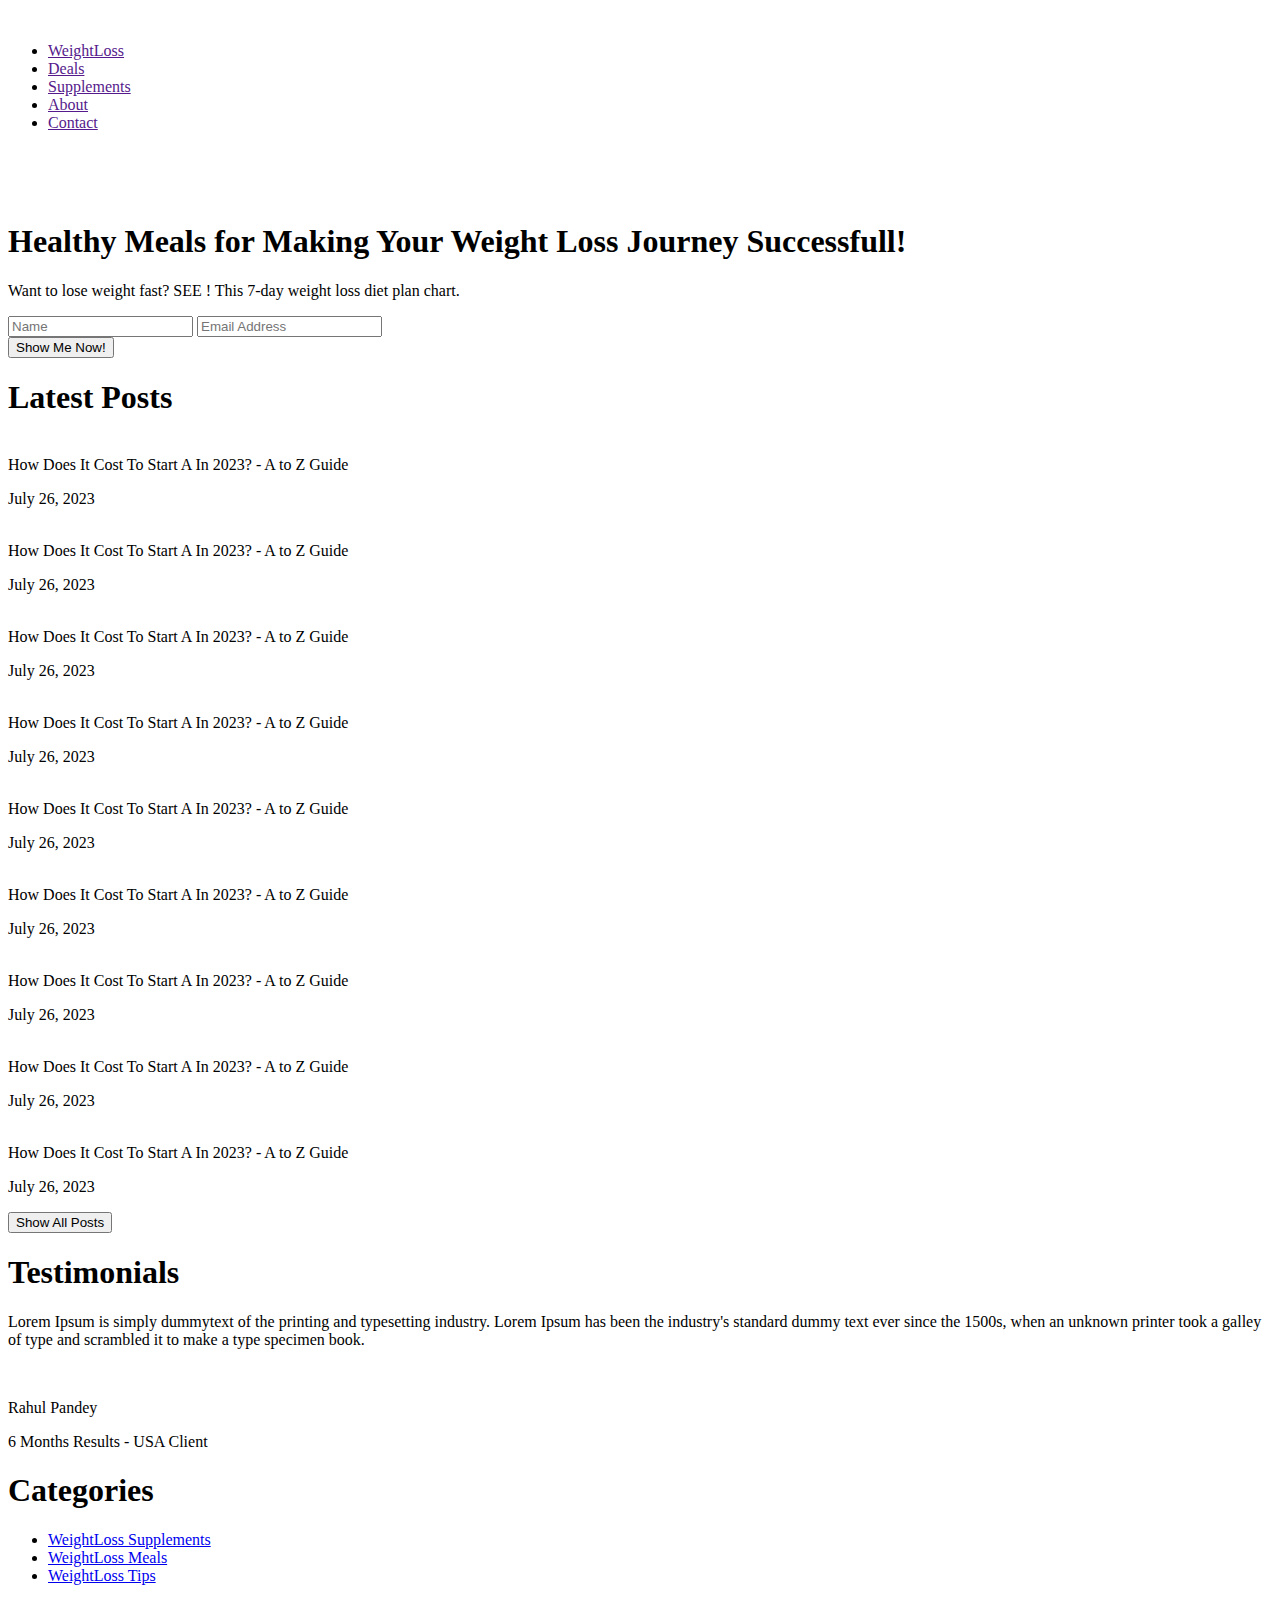
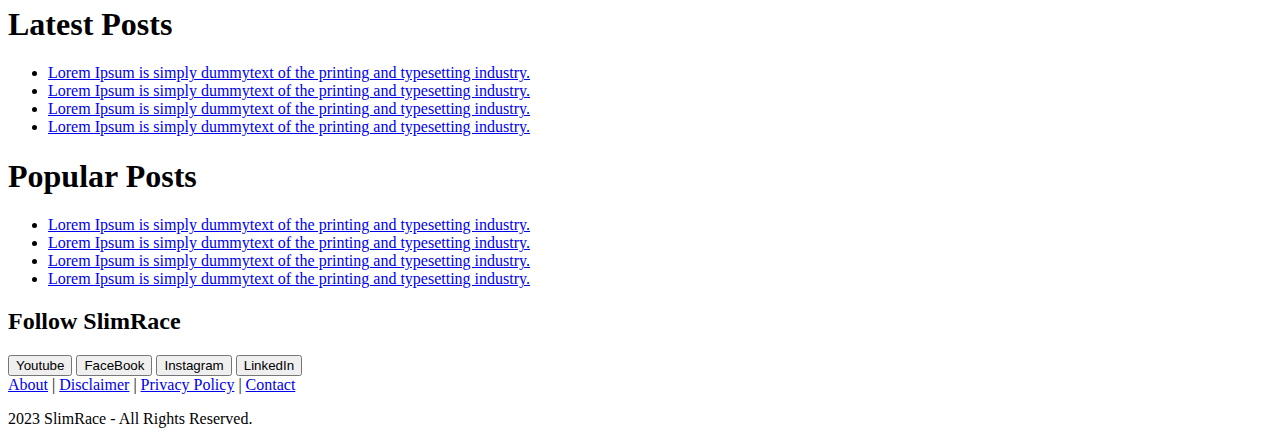
==== landing_page-main/index.html @ e24554eb "task completed" ====
<!DOCTYPE html>
<html lang="en">

<head>
    <meta charset="UTF-8">
    <meta name="viewport" content="width=device-width, initial-scale=1.0">
    <title>SlimRase</title>
    <link rel="stylesheet" href="css/style.css">

</head>

<body>
    <div class="body">

        <div class="nav-main h-nav-resp">
            <div class="nav">
                <div class="left-nav">
                    <img src="images/logo.png" alt="">
                </div>

                <div class="right-nav">
                    <ul class="nav-list v-class-resp">
                        <li><a href="">WeightLoss</a></li>
                        <li><a href="">Deals</a></li>
                        <li><a href="">Supplements</a></li>
                        <li><a href="">About</a></li>
                        <li><a href="">Contact</a></li>
                    </ul>
                </div>

                <div class="icon">
                    <img src="images/search-23.png" alt="" id="search">
                </div>
                <div class="burgur">
                    <img src="images/bar-23.png" alt="" id="bar">
                </div>
            </div>
        </div>



        <div class="content">
            <div class="content-info">
                <div class="left-content">
                    <img src="images/main.png" alt="">
                </div>

                <div class="right-content">
                    <div class="right-info">
                        <h1>Healthy <span>Meals</span> for Making Your <span>Weight Loss</span> Journey Successfull!
                        </h1>
                        <p>Want to lose weight fast? SEE ! This 7-day weight loss diet plan chart.</p>
                    </div>
                    <div class="form">
                        <div class="input">
                            <input type="text" placeholder="Name" id="name">
                            <input type="email" placeholder="Email Address" id="mail">
                        </div>
                        <div class="btn">
                            <button>Show Me Now!</button>
                        </div>
                    </div>
                </div>
            </div>
        </div>


        <div class="post">
            <div class="heading">
                <h1>Latest Posts</h1>
            </div>
            <div class="inside">
            <div class="column">
                <div class="card">
                    <div class="card-img">
                        <img src="images/img1.jpg" alt="">
                    </div>
                    <div class="card-txt">How Does It Cost To Start A In 2023? - A to Z Guide
                    <P>July 26, 2023</P></div>
                </div>
            </div>
    
            <div class="column">
                <div class="card">
                    <div class="card-img">
                        <img src="images/img1.jpg" alt="">
                    </div>
                    <div class="card-txt">How Does It Cost To Start A In 2023? - A to Z Guide
                    <P>July 26, 2023</P></div>
                </div>
            </div>
    
            <div class="column">
                <div class="card">
                    <div class="card-img">
                        <img src="images/img1.jpg" alt="">
                    </div>
                    <div class="card-txt">How Does It Cost To Start A In 2023? - A to Z Guide
                    <P>July 26, 2023</P></div>
                </div>
            </div>
        </div>
    
        <div class="inside">
            <div class="column">
                <div class="card">
                    <div class="card-img">
                        <img src="images/img1.jpg" alt="">
                    </div>
                    <div class="card-txt">How Does It Cost To Start A In 2023? - A to Z Guide
                    <P>July 26, 2023</P></div>
                </div>
            </div>
    
            <div class="column">
                <div class="card">
                    <div class="card-img">
                        <img src="images/img1.jpg" alt="">
                    </div>
                    <div class="card-txt">How Does It Cost To Start A In 2023? - A to Z Guide
                    <P>July 26, 2023</P></div>
                </div>
            </div>
    
            <div class="column">
                <div class="card">
                    <div class="card-img">
                        <img src="images/img1.jpg" alt="">
                    </div>
                    <div class="card-txt">How Does It Cost To Start A In 2023? - A to Z Guide
                    <P>July 26, 2023</P></div>
                </div>
            </div>
        </div>
    
        <div class="inside">
            <div class="column">
                <div class="card">
                    <div class="card-img">
                        <img src="images/img1.jpg" alt="">
                    </div>
                    <div class="card-txt">How Does It Cost To Start A In 2023? - A to Z Guide
                    <P>July 26, 2023</P></div>
                </div>
            </div>
    
            <div class="column">
                <div class="card">
                    <div class="card-img">
                        <img src="images/img1.jpg" alt="">
                    </div>
                    <div class="card-txt">How Does It Cost To Start A In 2023? - A to Z Guide
                    <P>July 26, 2023</P></div>
                </div>
            </div>
    
            <div class="column">
                <div class="card">
                    <div class="card-img">
                        <img src="images/img1.jpg" alt="">
                    </div>
                    <div class="card-txt">How Does It Cost To Start A In 2023? - A to Z Guide
                    <P>July 26, 2023</P></div>
                </div>
            </div>
            
        </div>
        <div class="btn-show">
            <button>Show All Posts</button>
        </div>
    </div>


    <div class="test-container">
        <div class="test-heading">
            <h1>Testimonials</h1></div>
        <div class="outer-test">
        <div class="testimonials">
            <p>Lorem Ipsum is simply dummytext of the printing and typesetting industry. Lorem Ipsum
                has been the industry's standard dummy text ever since the 1500s, when an unknown printer took a
                galley of type and scrambled it to make a type specimen book. </p>
        </div>
     <div class="test">
        <div class="test-img">
            <img src="images/test-1.jpg" alt="">
        </div>
     <div class="test-info">
        <p id="testname">Rahul Pandey</p>
        <p>6 Months Results - USA Client</p>
     </div>
    </div>
    </div>
    </div>
    

    <footer class="footer">
        <div class="container">
          <div class="footerrow">
            <div class="footer-col">
                <div class="footer-heading">
                    <h1>Categories</h1>
                </div>
              <ul>
                <li><a href="#">WeightLoss Supplements</a></li>
                <li><a href="#">WeightLoss Meals</a></li>
                <li><a href="#">WeightLoss Tips</a></li>
              </ul>
            </div>
            <div class="footer-col">
                <div class="footer-heading">
                    <h1>Latest Posts</h1>
                </div>
              
              <ul>
                <li><a href="#">Lorem Ipsum is simply dummytext of the printing and typesetting industry.</a></li>
                <li><a href="#">Lorem Ipsum is simply dummytext of the printing and typesetting industry.</a></li>
                <li><a href="#">Lorem Ipsum is simply dummytext of the printing and typesetting industry.</a></li>
                <li><a href="#">Lorem Ipsum is simply dummytext of the printing and typesetting industry.</a></li>
    
            </div>
            <div class="footer-col">
                <div class="footer-heading">
                    <h1>Popular Posts</h1>
                </div>
              <ul>
                <li><a href="#">Lorem Ipsum is simply dummytext of the printing and typesetting industry.</a></li>
                <li><a href="#">Lorem Ipsum is simply dummytext of the printing and typesetting industry.</a></li>
                <li><a href="#">Lorem Ipsum is simply dummytext of the printing and typesetting industry.</a></li>
                <li><a href="#">Lorem Ipsum is simply dummytext of the printing and typesetting industry.</a></li>
              </ul>
            </div>
          </div>
        </div>
        <div class="lower-footer">
            <div class="lower-heading">
                <h2>Follow SlimRace</h2>
            </div>
            <div class="social-media">
                <button>Youtube</button>
                <button>FaceBook</button>
                <button>Instagram</button>
                <button>LinkedIn</button>
            </div>
            <div class="lower-nav">
                    <a href="#">About</a>
                     | 
                    <a href="#">Disclaimer</a>
                    | 
                    <a href="#">Privacy Policy</a>
                    | 
                    <a href="#">Contact</a><br>
            </div>
            <div class="copy-write">
                <p>
                    2023 SlimRace - All Rights Reserved.
                </p>
            </div>
        </div>
     </footer>


    </div>

    <script src="javascript/js.js"></script>
</body>

</html>
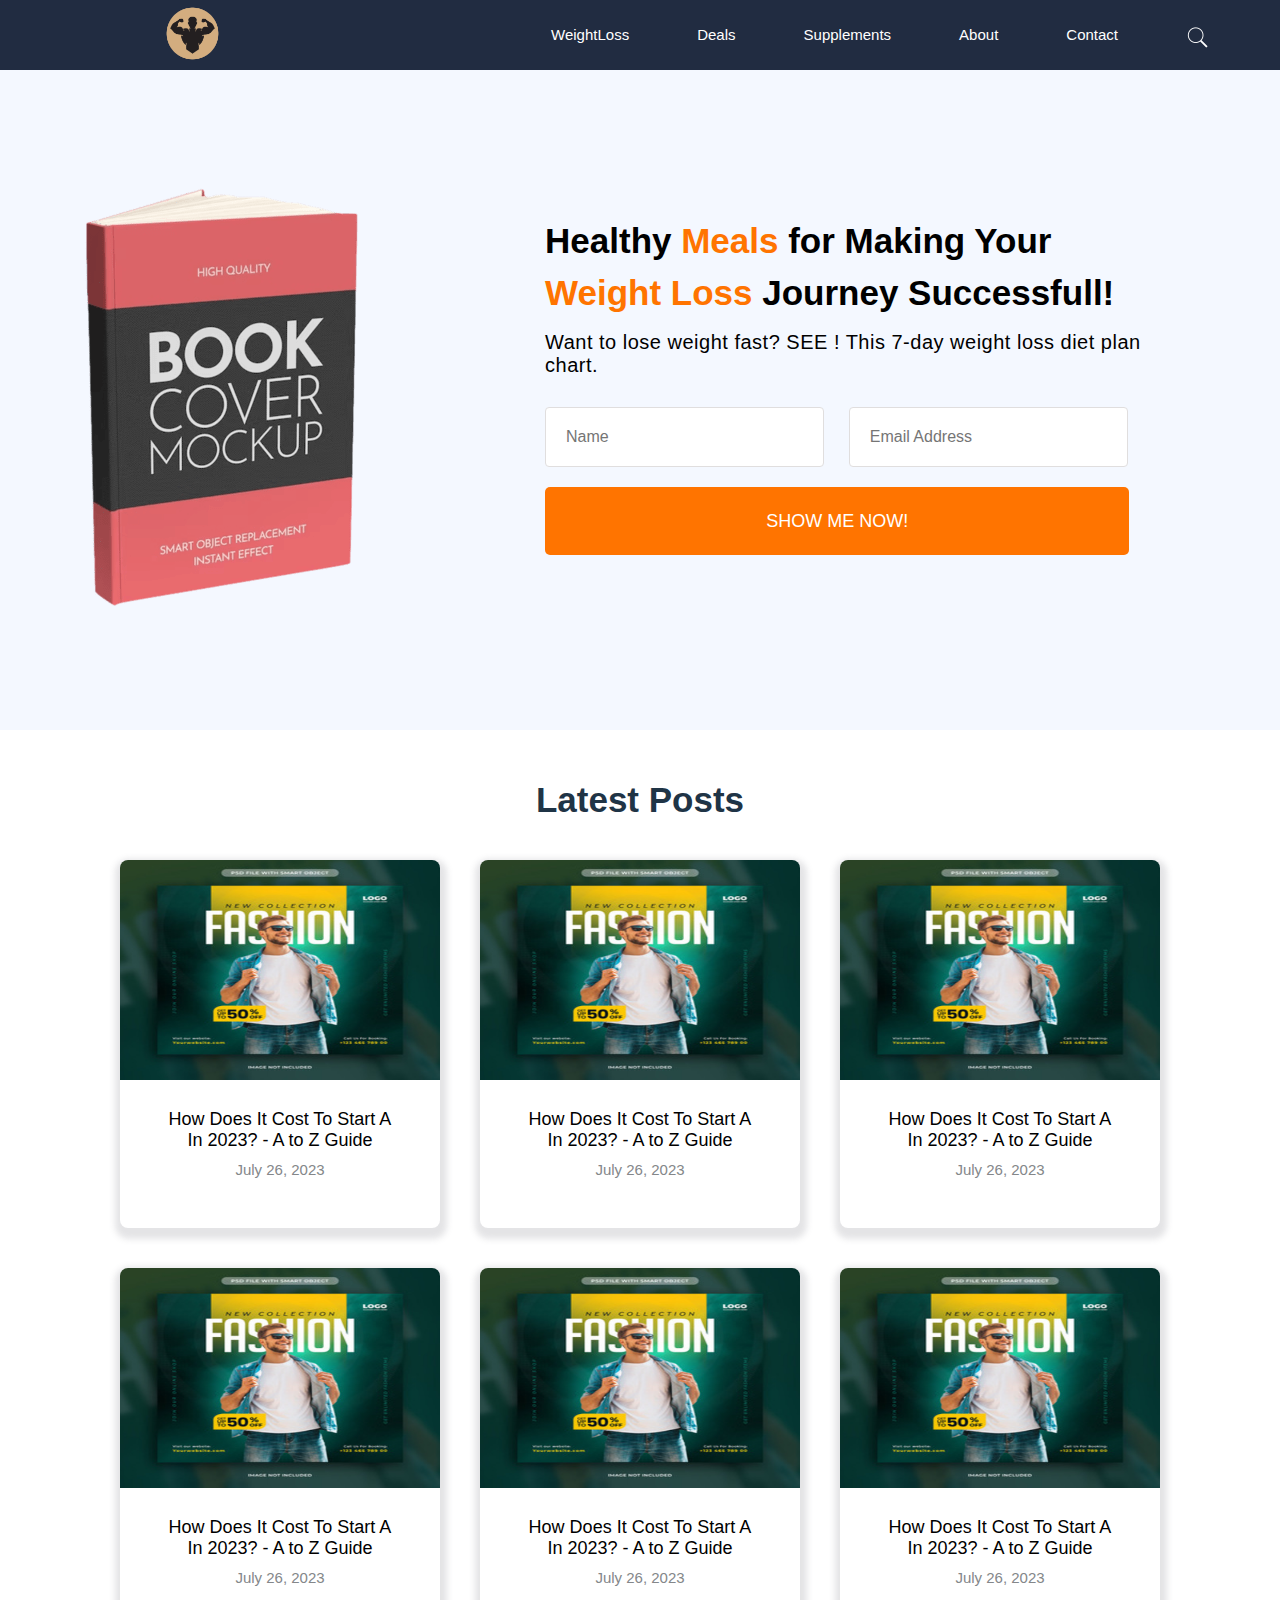
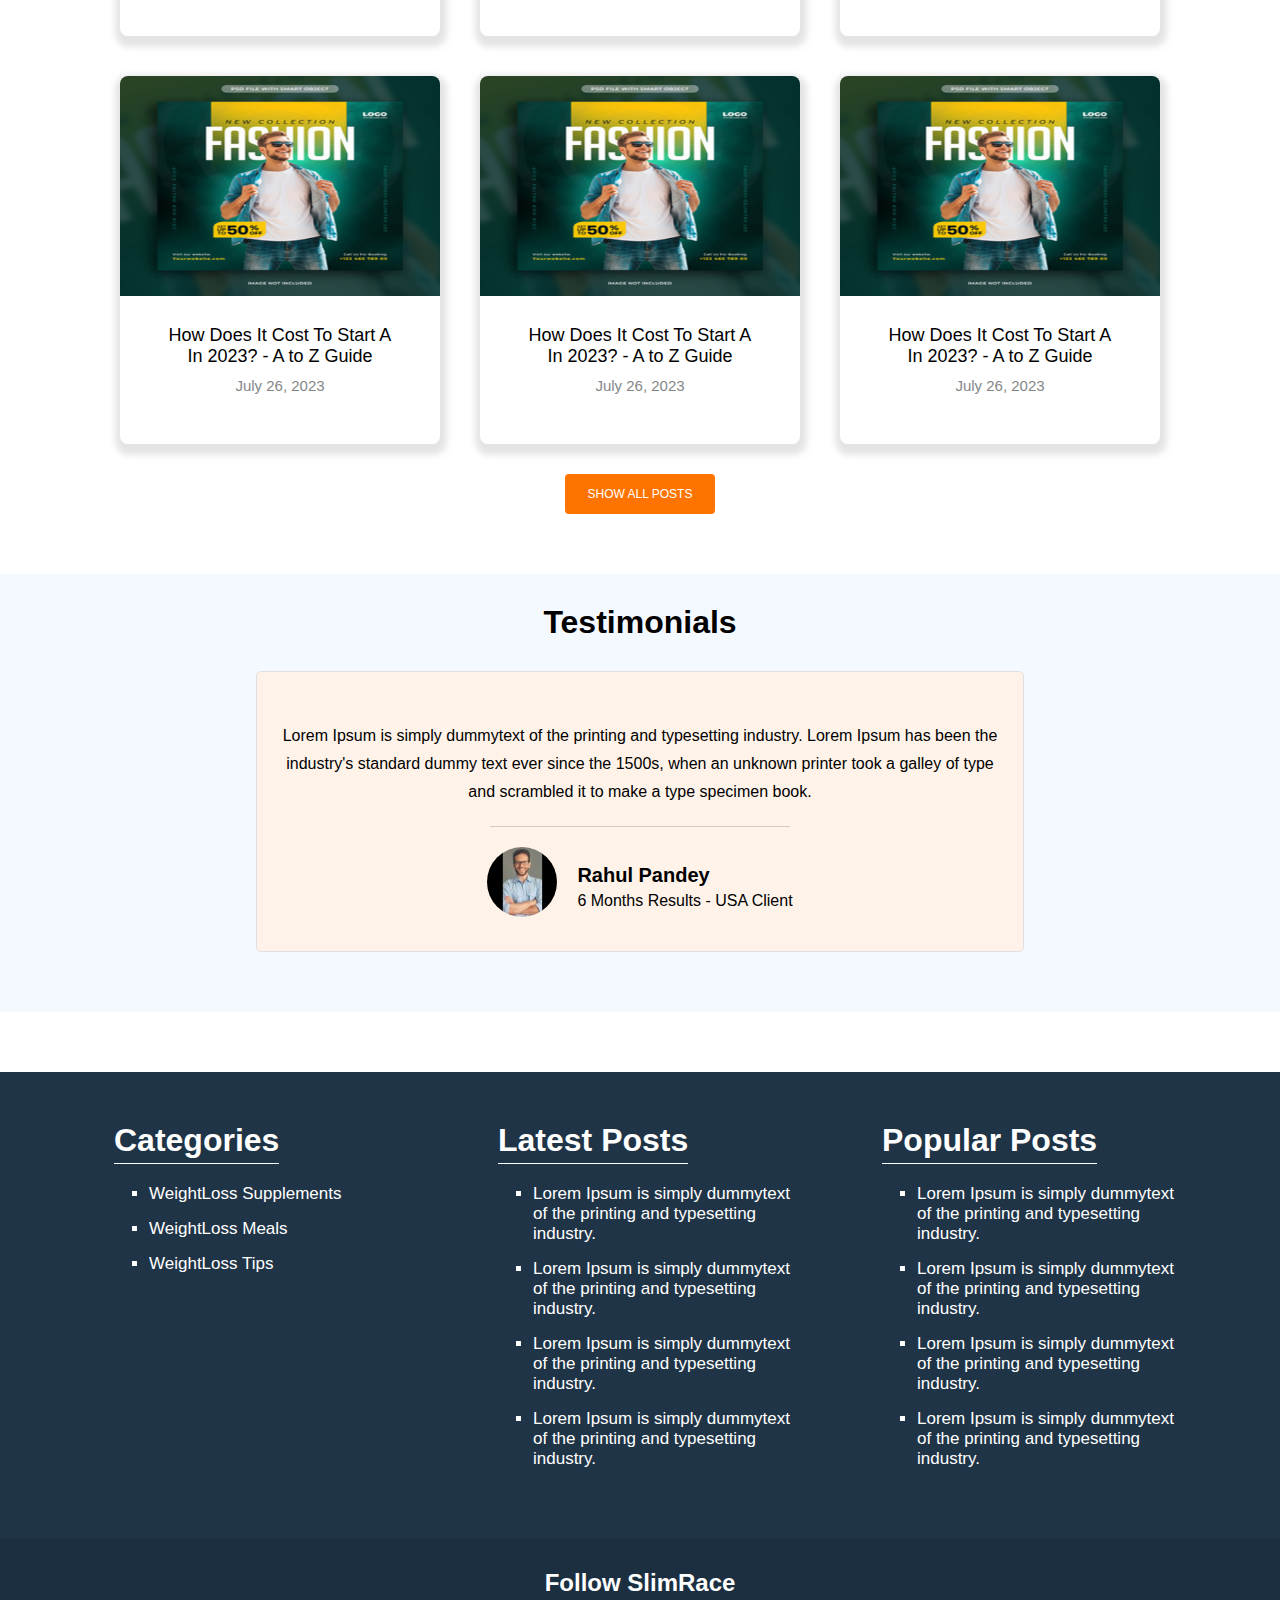
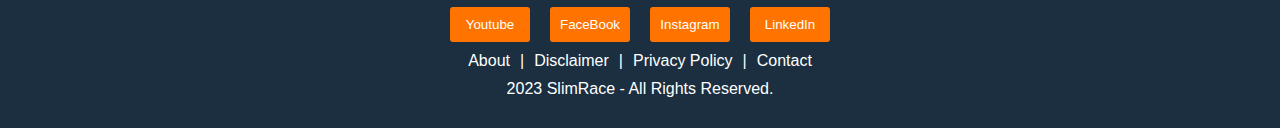
==== commit f0ee727f: "Update index.html" ====
--- a/landing_page-main/index.html
+++ b/landing_page-main/index.html
@@ -5,7 +5,7 @@
     <meta charset="UTF-8">
     <meta name="viewport" content="width=device-width, initial-scale=1.0">
     <title>SlimRase</title>
-    <link rel="stylesheet" href="css/style.css">
+    <link rel="stylesheet" href="style.css">
 
 </head>
 
@@ -15,7 +15,7 @@
         <div class="nav-main h-nav-resp">
             <div class="nav">
                 <div class="left-nav">
-                    <img src="images/logo.png" alt="">
+                    <img src="logo.png" alt="">
                 </div>
 
                 <div class="right-nav">
@@ -29,10 +29,10 @@
                 </div>
 
                 <div class="icon">
-                    <img src="images/search-23.png" alt="" id="search">
+                    <img src="search-23.png" alt="" id="search">
                 </div>
                 <div class="burgur">
-                    <img src="images/bar-23.png" alt="" id="bar">
+                    <img src="bar-23.png" alt="" id="bar">
                 </div>
             </div>
         </div>
@@ -42,7 +42,7 @@
         <div class="content">
             <div class="content-info">
                 <div class="left-content">
-                    <img src="images/main.png" alt="">
+                    <img src="main.png" alt="">
                 </div>
 
                 <div class="right-content">
@@ -73,27 +73,27 @@
             <div class="column">
                 <div class="card">
                     <div class="card-img">
-                        <img src="images/img1.jpg" alt="">
-                    </div>
-                    <div class="card-txt">How Does It Cost To Start A In 2023? - A to Z Guide
-                    <P>July 26, 2023</P></div>
-                </div>
-            </div>
-    
-            <div class="column">
-                <div class="card">
-                    <div class="card-img">
-                        <img src="images/img1.jpg" alt="">
-                    </div>
-                    <div class="card-txt">How Does It Cost To Start A In 2023? - A to Z Guide
-                    <P>July 26, 2023</P></div>
-                </div>
-            </div>
-    
-            <div class="column">
-                <div class="card">
-                    <div class="card-img">
-                        <img src="images/img1.jpg" alt="">
+                        <img src="img1.jpg" alt="">
+                    </div>
+                    <div class="card-txt">How Does It Cost To Start A In 2023? - A to Z Guide
+                    <P>July 26, 2023</P></div>
+                </div>
+            </div>
+    
+            <div class="column">
+                <div class="card">
+                    <div class="card-img">
+                        <img src="img1.jpg" alt="">
+                    </div>
+                    <div class="card-txt">How Does It Cost To Start A In 2023? - A to Z Guide
+                    <P>July 26, 2023</P></div>
+                </div>
+            </div>
+    
+            <div class="column">
+                <div class="card">
+                    <div class="card-img">
+                        <img src="img1.jpg" alt="">
                     </div>
                     <div class="card-txt">How Does It Cost To Start A In 2023? - A to Z Guide
                     <P>July 26, 2023</P></div>
@@ -105,27 +105,27 @@
             <div class="column">
                 <div class="card">
                     <div class="card-img">
-                        <img src="images/img1.jpg" alt="">
-                    </div>
-                    <div class="card-txt">How Does It Cost To Start A In 2023? - A to Z Guide
-                    <P>July 26, 2023</P></div>
-                </div>
-            </div>
-    
-            <div class="column">
-                <div class="card">
-                    <div class="card-img">
-                        <img src="images/img1.jpg" alt="">
-                    </div>
-                    <div class="card-txt">How Does It Cost To Start A In 2023? - A to Z Guide
-                    <P>July 26, 2023</P></div>
-                </div>
-            </div>
-    
-            <div class="column">
-                <div class="card">
-                    <div class="card-img">
-                        <img src="images/img1.jpg" alt="">
+                        <img src="img1.jpg" alt="">
+                    </div>
+                    <div class="card-txt">How Does It Cost To Start A In 2023? - A to Z Guide
+                    <P>July 26, 2023</P></div>
+                </div>
+            </div>
+    
+            <div class="column">
+                <div class="card">
+                    <div class="card-img">
+                        <img src="img1.jpg" alt="">
+                    </div>
+                    <div class="card-txt">How Does It Cost To Start A In 2023? - A to Z Guide
+                    <P>July 26, 2023</P></div>
+                </div>
+            </div>
+    
+            <div class="column">
+                <div class="card">
+                    <div class="card-img">
+                        <img src="img1.jpg" alt="">
                     </div>
                     <div class="card-txt">How Does It Cost To Start A In 2023? - A to Z Guide
                     <P>July 26, 2023</P></div>
@@ -137,27 +137,27 @@
             <div class="column">
                 <div class="card">
                     <div class="card-img">
-                        <img src="images/img1.jpg" alt="">
-                    </div>
-                    <div class="card-txt">How Does It Cost To Start A In 2023? - A to Z Guide
-                    <P>July 26, 2023</P></div>
-                </div>
-            </div>
-    
-            <div class="column">
-                <div class="card">
-                    <div class="card-img">
-                        <img src="images/img1.jpg" alt="">
-                    </div>
-                    <div class="card-txt">How Does It Cost To Start A In 2023? - A to Z Guide
-                    <P>July 26, 2023</P></div>
-                </div>
-            </div>
-    
-            <div class="column">
-                <div class="card">
-                    <div class="card-img">
-                        <img src="images/img1.jpg" alt="">
+                        <img src="img1.jpg" alt="">
+                    </div>
+                    <div class="card-txt">How Does It Cost To Start A In 2023? - A to Z Guide
+                    <P>July 26, 2023</P></div>
+                </div>
+            </div>
+    
+            <div class="column">
+                <div class="card">
+                    <div class="card-img">
+                        <img src="img1.jpg" alt="">
+                    </div>
+                    <div class="card-txt">How Does It Cost To Start A In 2023? - A to Z Guide
+                    <P>July 26, 2023</P></div>
+                </div>
+            </div>
+    
+            <div class="column">
+                <div class="card">
+                    <div class="card-img">
+                        <img src="img1.jpg" alt="">
                     </div>
                     <div class="card-txt">How Does It Cost To Start A In 2023? - A to Z Guide
                     <P>July 26, 2023</P></div>
@@ -182,7 +182,7 @@
         </div>
      <div class="test">
         <div class="test-img">
-            <img src="images/test-1.jpg" alt="">
+            <img src="test-1.jpg" alt="">
         </div>
      <div class="test-info">
         <p id="testname">Rahul Pandey</p>
@@ -264,4 +264,4 @@
     <script src="javascript/js.js"></script>
 </body>
 
-</html>+</html>
--- a/landing_page-main/style.css
+++ b/landing_page-main/style.css
@@ -0,0 +1,610 @@
+* {
+    margin: 0;
+    padding: 0;
+    box-sizing: border-box;
+    font-family: sans-serif;
+}
+
+.nav {
+    display: flex;
+    background-color: #212C41;
+    width: 100%;
+}
+
+.left-nav {
+    width: 25%;
+    display: block;
+    position: relative;
+}
+
+.left-nav img {
+    height: 65px;
+    width: 65px;
+    position: absolute;
+    top: 1%;
+    left: 50%;
+}
+
+.right-nav {
+    width: 65%;
+    display: block;
+}
+
+.icon {
+    width: 10%;
+    display: block;
+    position: relative;
+}
+
+.icon img {
+    position: absolute;
+    padding: 26px 34px;
+    cursor: pointer;
+}
+
+.nav-list {
+    display: flex;
+    float: right;
+}
+
+.nav-list li {
+    list-style: none;
+    padding: 26px 34px;
+
+}
+
+.nav-list li a {
+    text-decoration: none;
+    color: white;
+    font-size: 15px;
+}
+
+.nav-list li a:hover {
+    color: #FF7400;
+}
+
+.content-info {
+    display: flex;
+}
+
+.left-content {
+    width: 50%;
+    display: flex;
+    justify-content: center;
+    align-items: center;
+    margin-top: 95px;
+    margin-bottom: 100px;
+}
+
+.right-content {
+    margin-top: 95px;
+    margin-bottom: 100px;
+}
+
+.right-content h1 {
+    font-size: 35px;
+    line-height: 52px;
+    font-weight: 800;
+}
+
+.right-content span {
+    color: #FF7400;
+}
+
+.right-info {
+    width: 75%;
+    margin-top: 50px;
+    margin-left: 95px;
+}
+
+.right-content p {
+    font-size: 20px;
+    letter-spacing: 0.5px;
+    margin-top: 12px;
+    margin-bottom: 30px;
+}
+
+.form {
+    margin-top: 20px;
+    margin-left: 95px;
+}
+
+.input [type=text] {
+    border: 0.1px solid rgb(224, 222, 222);
+    font-size: 16px;
+    border-radius: 4px;
+    padding: 14px 20px;
+    height: 60px;
+    width: 38%;
+    margin-right: 20px;
+}
+
+.input [type=email] {
+    border: 0.1px solid rgb(224, 222, 222);
+    font-size: 16px;
+    border-radius: 4px;
+    padding: 14px 20px;
+    height: 60px;
+    width: 38%;
+}
+
+.input[type=text]:focus {
+    background-color: #FFFAD6;
+    border: 0.1px solid black;
+}
+
+.input[type=email]:focus {
+    background-color: #FFFAD6;
+    border: 0.1px solid black;
+}
+
+
+.btn {
+    width: 100%;
+}
+
+.btn button {
+    width: 79.5%;
+    color: white;
+    background-color: #FF7400;
+    text-transform: uppercase;
+    border-radius: 5px;
+    border: 0px;
+    cursor: pointer;
+    font-size: 18px;
+    height: 68px;
+    font-weight: 500;
+    margin-top: 20px;
+}
+
+.btn:hover button {
+    transition: 0.3s ease-in;
+    transform: translateY(-2px);
+    transition-duration: 0.3s;
+    transition-timing-function: ease-in;
+    box-shadow: 0 5px 10px 0 rgba(0, 0, 0, 0.2);
+}
+
+.content {
+    display: block;
+
+    background-color: #F4F8FF;
+}
+
+.heading h1 {
+    text-align: center;
+    font-size: 35px;
+    color: #1f3446;
+    padding-top: 50px;
+    padding-bottom: 20px;
+}
+
+.inside {
+    display: flex;
+    justify-content: center;
+    align-items: center;
+    flex-wrap: wrap;
+}
+
+.column {
+    height: auto;
+    border-radius: 8px;
+    width: 25%;
+    margin: 20px;
+    display: inline-block;
+}
+
+.card {
+    box-shadow: 1px 5px 6px 6px rgba(122, 122, 131, 0.2);
+    border-radius: 8px;
+}
+
+.card:hover {
+    transition: 0.3s ease-in;
+    transform: translateY(-2px);
+    transition-duration: 0.3s;
+    transition-timing-function: ease-in;
+    transition-delay: 0s;
+    transition-property: all;
+}
+
+.card-img img {
+    height: 220px;
+    width: 100%;
+    border-top-left-radius: 8px;
+    border-top-right-radius: 8px;
+}
+
+.card-txt {
+    text-align: center;
+    font-size: 18px;
+    padding-top: 25px;
+    padding-bottom: 50px;
+    width: 70%;
+    display: block;
+    margin: auto;
+}
+
+.card-txt p {
+    color: #84878a;
+    text-align: center;
+    margin-top: 10px;
+    font-size: 15px;
+    font-weight: 200;
+}
+
+.btn-show {
+    height: 100%;
+    width: 100%;
+}
+
+.btn-show button {
+    display: block;
+    margin: auto;
+    border-radius: 4px;
+    font-family: sans-serif;
+    color: white;
+    background-color: #FF7400;
+    border: none;
+    height: 40px;
+    justify-content: center;
+    width: 150px;
+    font-size: 12px;
+    text-transform: uppercase;
+    cursor: pointer;
+    margin-top: 10px;
+}
+
+.test-container {
+    background-color: rgba(244, 248, 255, 255);
+    margin-top: 60px;
+    padding-bottom: 60px;
+}
+
+.test-heading {
+    padding: 30px;
+}
+
+.test-heading h1 {
+    text-align: center;
+}
+
+.testimonials p {
+    padding-top: 50px;
+    padding-left: 20px;
+    padding-right: 20px;
+    line-height: 28px;
+    text-align: center;
+    padding-bottom: 20px;
+}
+
+.outer-test {
+    margin: auto;
+    width: 60%;
+    background-color: #fff3e9;
+    border: 0.1px solid rgb(224, 222, 222);
+    border-radius: 5px;
+    display: block;
+}
+
+.testimonials p::after {
+    display: block;
+    content: '';
+    max-width: 300px;
+    height: 1px;
+    background-color: #cfcbcb;
+    margin: 0 auto;
+    margin-top: 20px;
+}
+
+.test {
+    display: flex;
+    justify-content: center;
+    align-items: center;
+    margin-bottom: 30px;
+}
+
+.test-img img {
+    height: 70px;
+    width: 70px;
+    margin-right: 20px;
+    border-radius: 50%;
+}
+
+#testname {
+    font-size: 20px;
+    font-weight: 600;
+}
+
+.test-info p {
+    font-size: 16px;
+    font-weight: 100;
+    padding-top: 5px;
+}
+
+.container {
+    margin-top: 60px;
+    background-color: #1f3446;
+    color: white;
+}
+
+.footerrow {
+    display: flex;
+    justify-content: center;
+}
+
+.footer-col {
+    padding-top: 50px;
+    padding-left: 50px;
+    padding-bottom: 50px;
+
+    width: 30%;
+}
+
+.footer-col ul {
+    margin: 20px;
+}
+
+.footer-col ul li {
+    margin: 15px;
+    font-size: 17px;
+    font-weight: 300;
+    list-style: square
+}
+
+.footer-col li a {
+    color: white;
+    text-decoration: none;
+}
+
+
+.lower-footer {
+    background-color: #1b2f41;
+    padding-bottom: 30px;
+}
+
+.lower-heading {
+    padding-top: 30px;
+}
+
+.lower-heading h2 {
+    color: white;
+    text-align: center;
+}
+
+.social-media {
+    display: flex;
+    justify-content: center;
+    align-items: center;
+}
+
+.social-media button {
+    border-radius: 3px;
+    font-family: sans-serif;
+    color: white;
+    background-color: #FF7400;
+    border: none;
+    height: 35px;
+    width: 80px;
+    margin: 10px;
+    cursor: pointer;
+}
+
+.lower-nav {
+    display: flex;
+    justify-content: center;
+    align-items: center;
+    color: white;
+}
+
+.lower-nav a {
+    text-align: center;
+    margin: 0px 10px;
+    color: white;
+    text-decoration: none;
+}
+
+.copy-write p {
+    text-align: center;
+    margin-top: 10px;
+    color: white;
+}
+
+.burgur img {
+    display: none;
+    padding: 26px 34px;
+    cursor: pointer;
+
+}
+
+.footer-heading{
+    display: inline-block;
+    border-bottom: 1px solid white;
+}
+.footer-heading h1{
+    padding-bottom: 4px;
+}
+
+@media (min-width:481px) and (max-width:1024px) {
+
+    .nav-main {
+        transition: all 0.7s ease-out;
+        height: 420px;
+    }
+
+    .nav-list {
+        flex-direction: column;
+        margin-top: 70px;
+    }
+
+    .burgur img {
+        display: block;
+    }
+
+    .h-nav-resp {
+        height: 72px;
+    }
+
+    .v-class-resp {
+        opacity: 0;
+    }
+
+    .content-info{
+        flex-direction: column;
+    }
+
+    .content-info .left-content{
+        width: 100%;
+        margin-bottom: 40px;
+    }
+
+    .right-content{
+        margin-top: 0px;
+        margin-bottom: 40px;
+    }
+
+    .right-content .right-info{
+        width: 90%;
+        text-align: center;
+        display: block;
+        margin: auto;
+    }
+
+    .form{
+        margin-left: 20px;
+        width: 100%;
+    }
+
+    .input [type=text] {
+        width: 46%;
+    }
+
+    .input [type=email] {
+        width: 46%;
+    }
+
+    .btn button{
+        width: 95%;
+    }
+
+    .body{
+        overflow: hidden;
+    }
+
+    .column{
+        width: 100%;
+    }
+    .outer-test{
+        width: 94%;
+    }
+
+    .testimonials p{
+        padding: 20px;
+    }
+
+    .footerrow{
+        flex-direction: column;
+    }
+
+    .footer-col{
+        width: 100%;
+    }
+
+}
+
+
+@media (max-width:480px){
+
+    .nav-main {
+        transition: all 0.7s ease-out;
+        height: 420px;
+    }
+
+    .nav-list {
+        flex-direction: column;
+        margin-top: 70px;
+    }
+
+    .burgur img {
+        display: block;
+    }
+
+    .h-nav-resp {
+        height: 72px;
+    }
+
+    .v-class-resp {
+        opacity: 0;
+    }
+
+    .content-info{
+        flex-direction: column;
+    }
+
+    .content-info .left-content{
+        width: 100%;
+        margin-bottom: 40px;
+    }
+
+    .right-content{
+        margin-top: 0px;
+        margin-bottom: 40px;
+    }
+
+    .right-content .right-info{
+        width: 90%;
+        text-align: center;
+        display: block;
+        margin: auto;
+    }
+
+    .form{
+        margin-left: 20px;
+        width: 100%;
+    }
+
+    .input [type=text] {
+        width: 90%;
+    }
+
+    .input [type=email] {
+        width: 90%;
+        margin-top: 10px;
+    }
+
+    .btn button{
+        width: 90%;
+    }
+
+    .body{
+        overflow: hidden;
+    }
+
+    .column{
+        width: 100%;
+    }
+    .outer-test{
+        width: 94%;
+    }
+
+    .testimonials p{
+        padding: 20px;
+    }
+
+    .footerrow{
+        flex-direction: column;
+    }
+
+    .footer-col{
+        width: 100%;
+    }
+
+    .right-content h1{
+        font-size: 25px;
+        line-height: 33px;
+    }
+
+    .icon{
+        width: 20%;
+    }
+}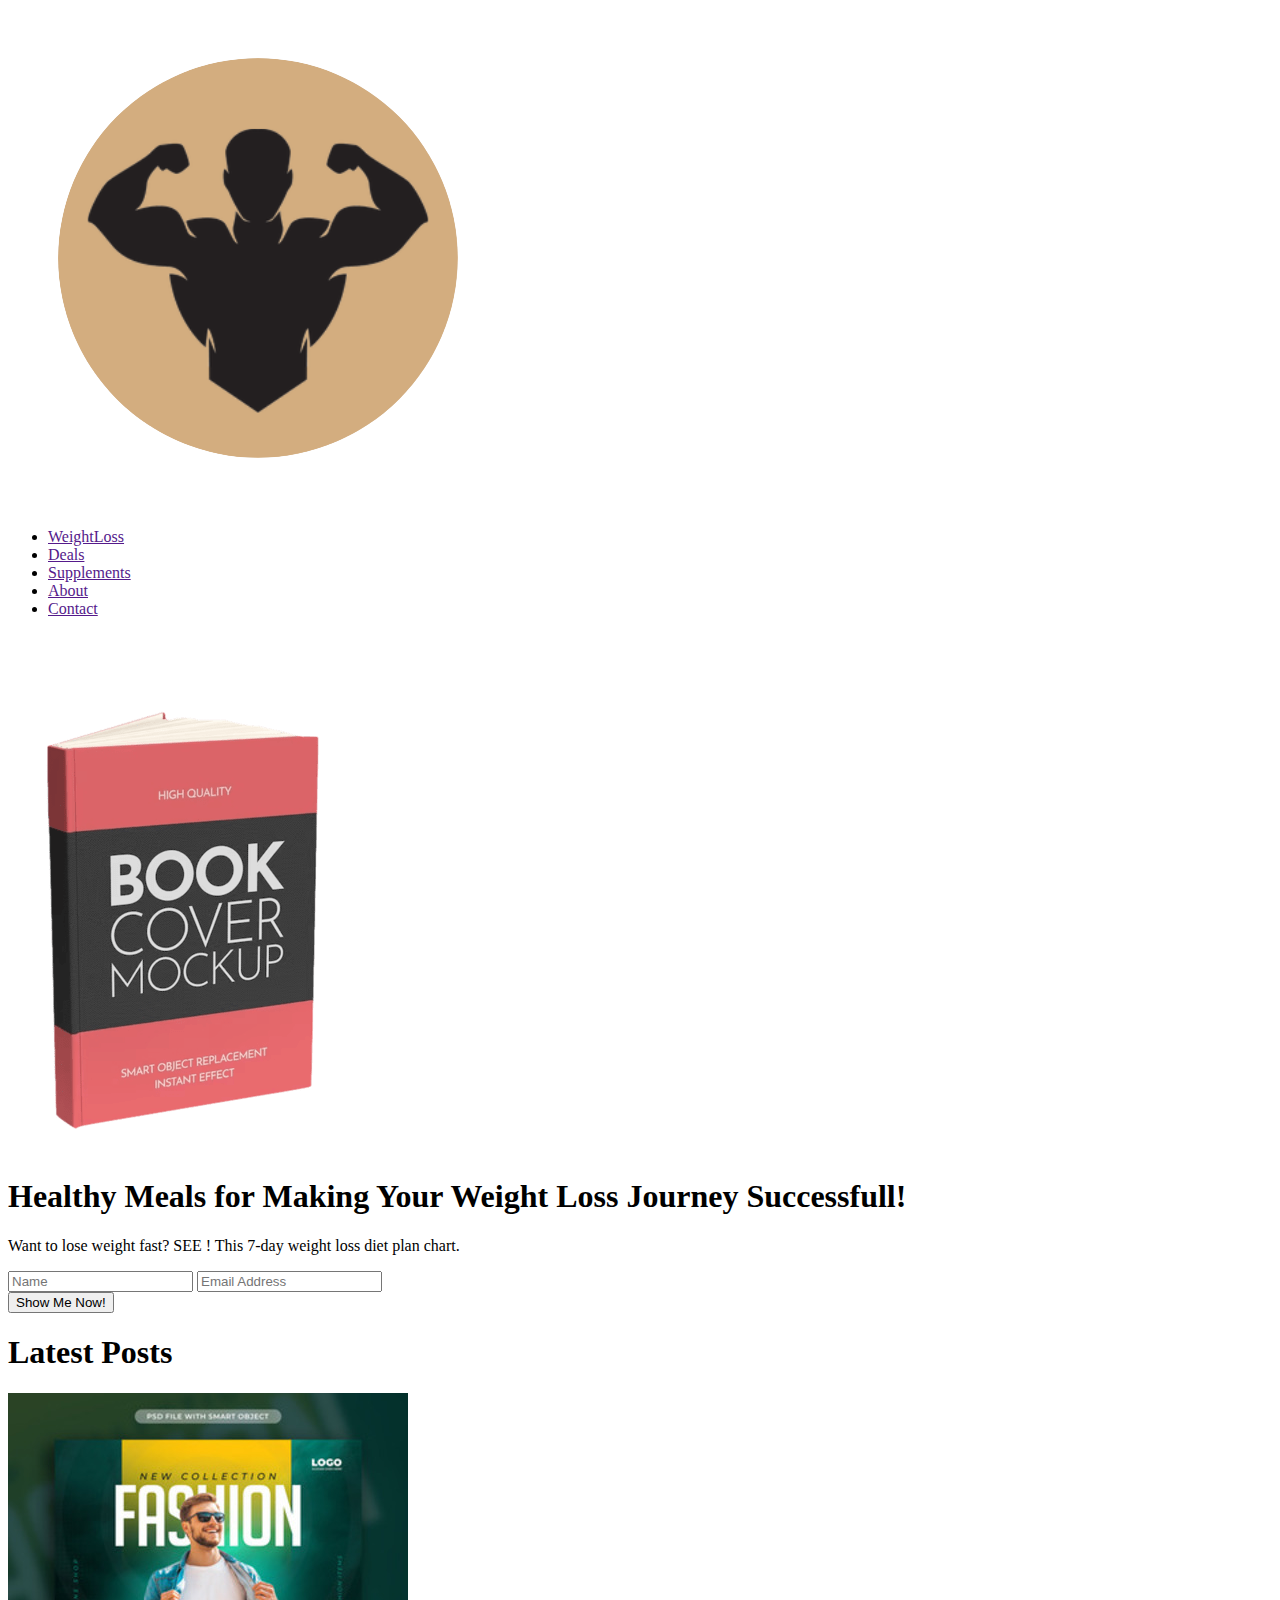
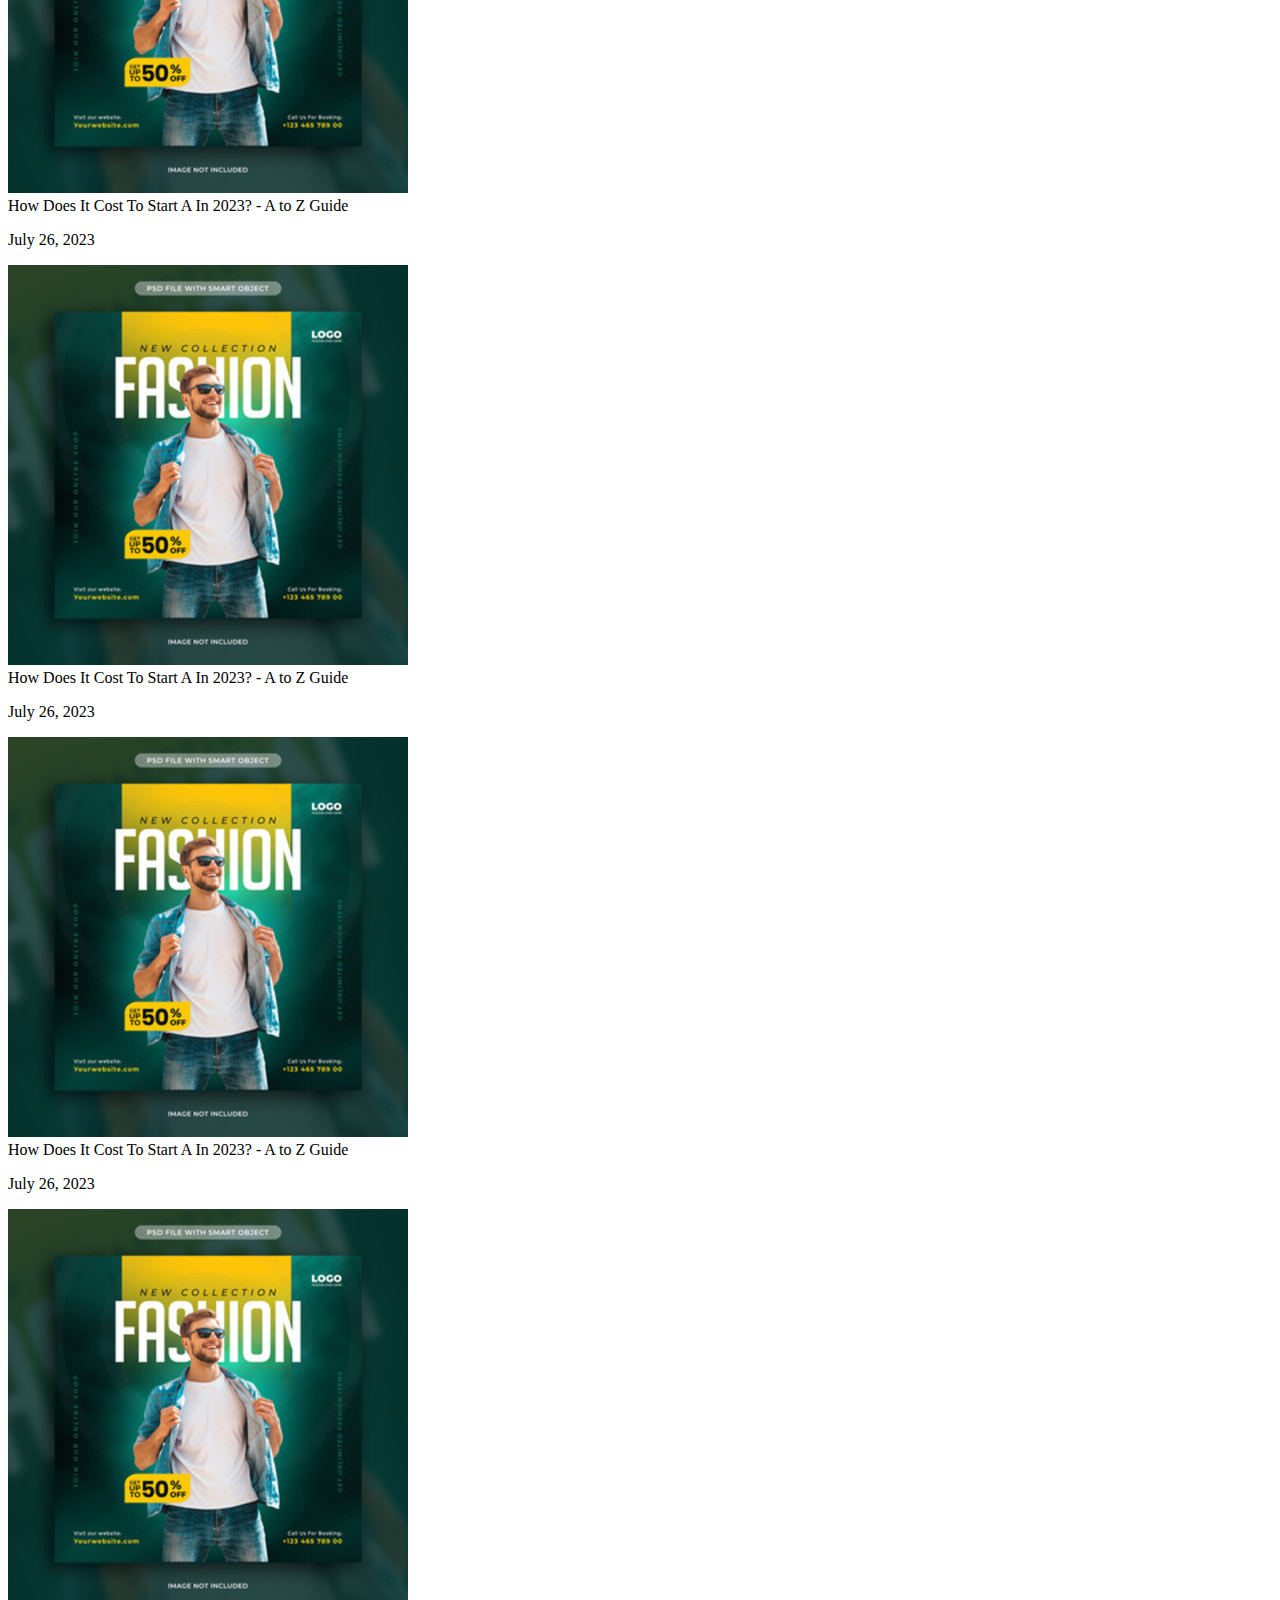
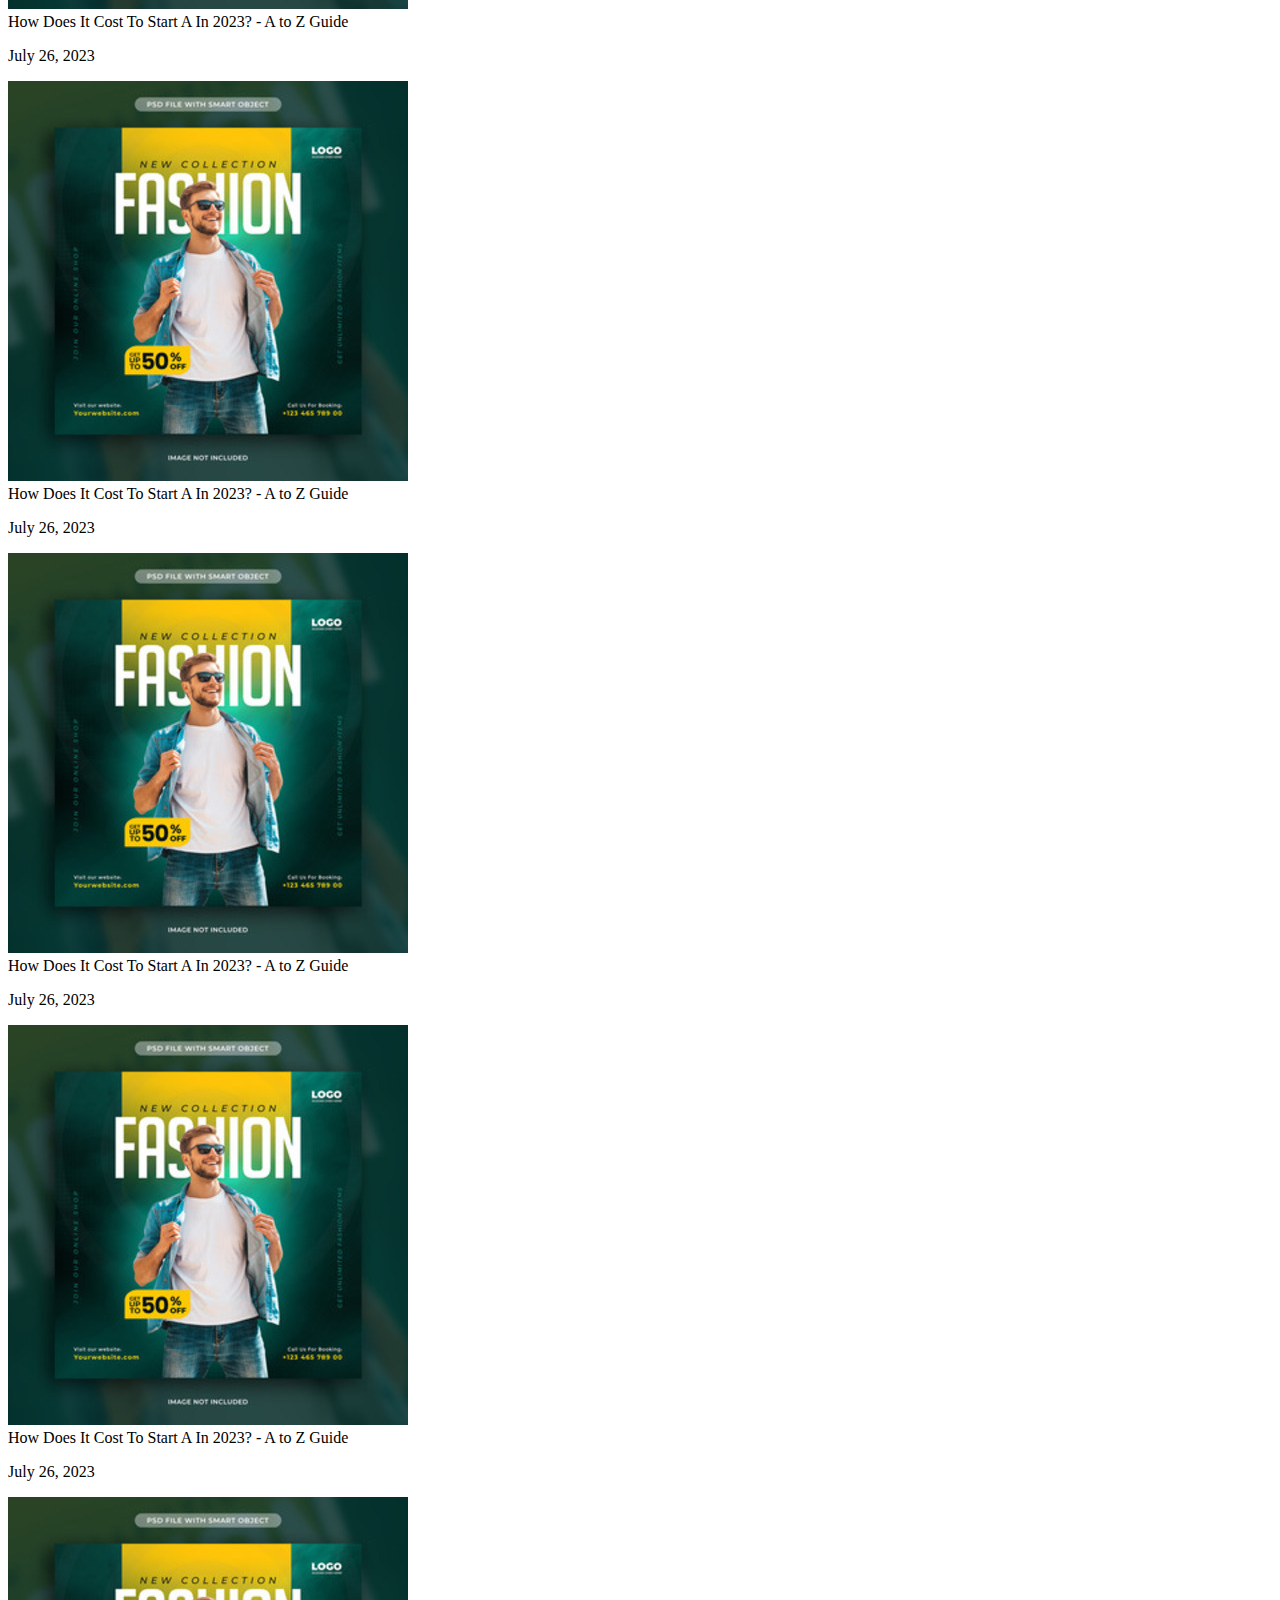
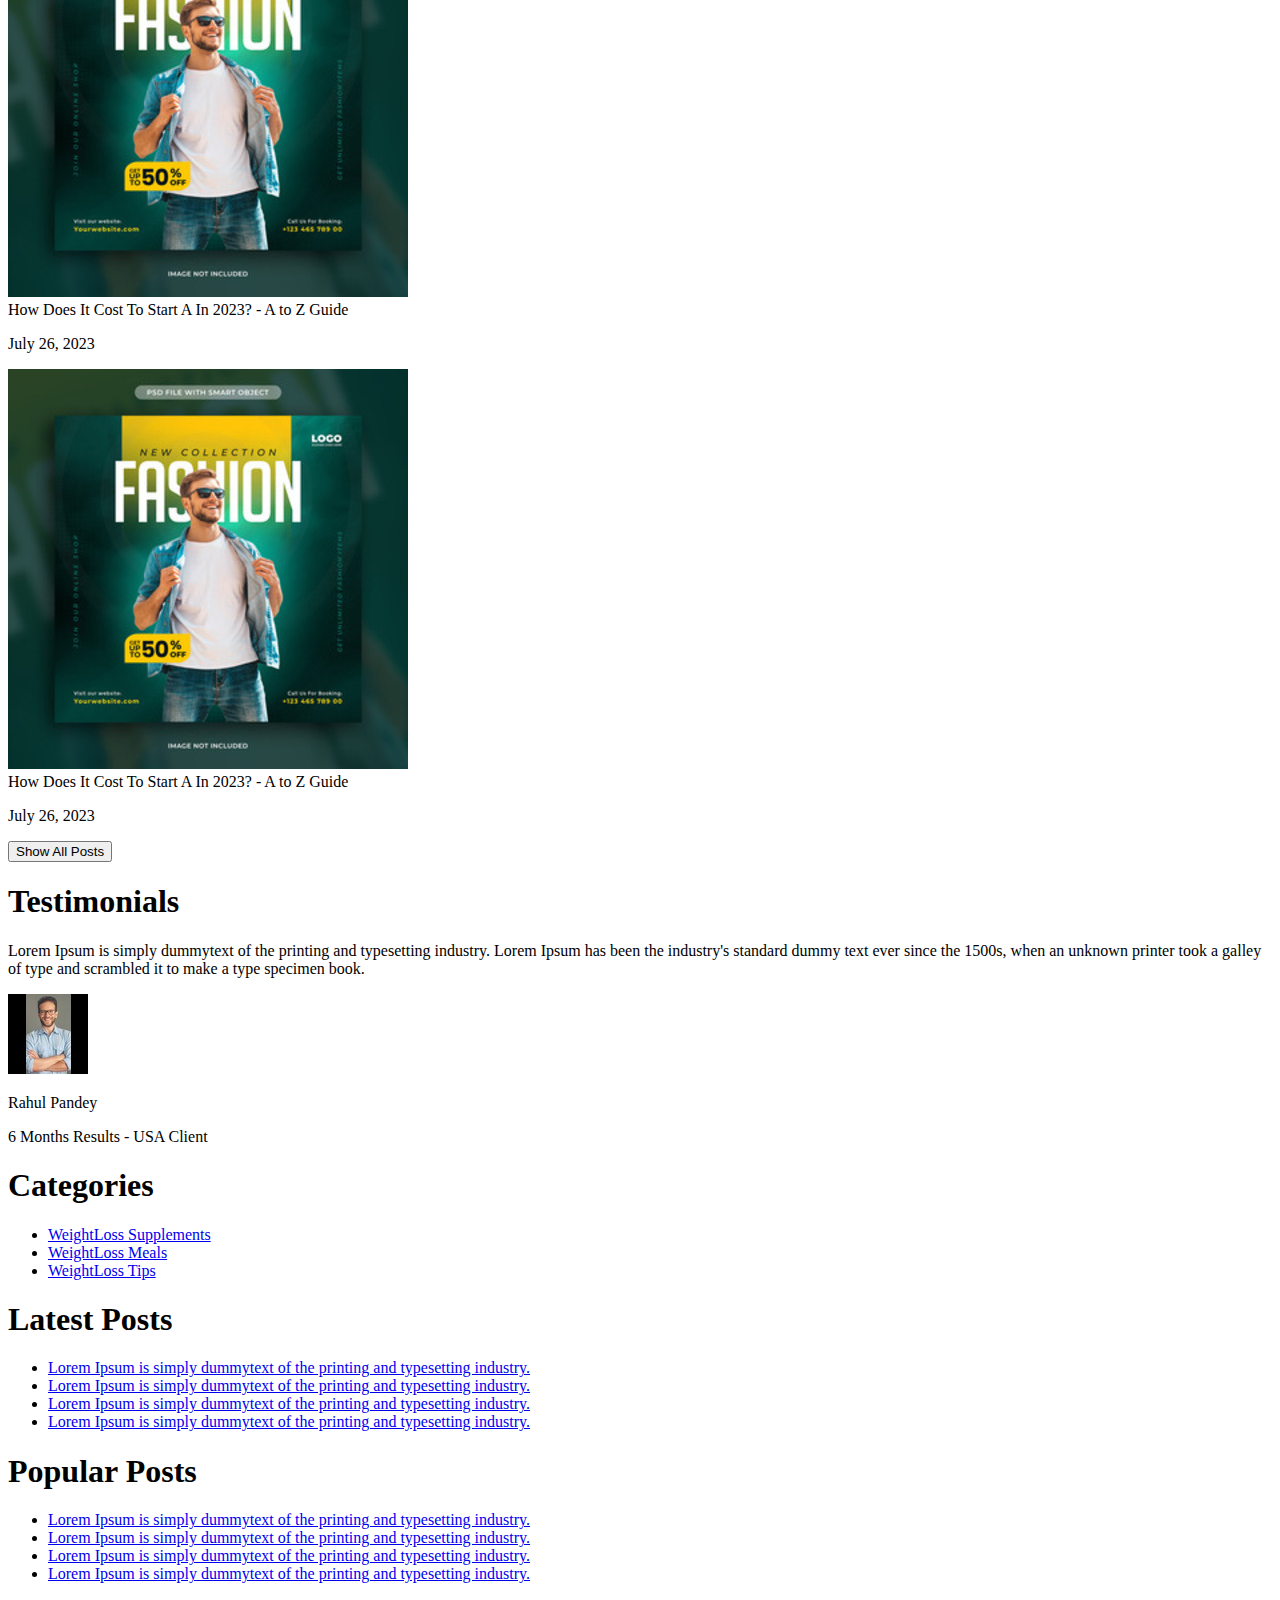
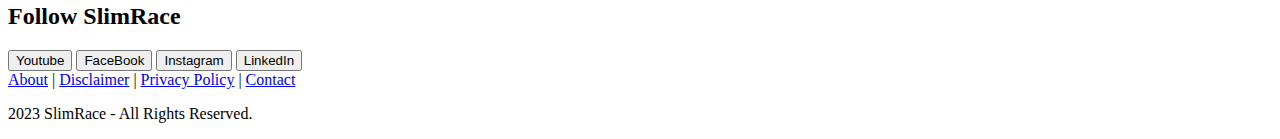
==== commit 93608b1d: "task completed" ====
--- a/landing_page-main/index.html
+++ b/landing_page-main/index.html
@@ -5,7 +5,7 @@
     <meta charset="UTF-8">
     <meta name="viewport" content="width=device-width, initial-scale=1.0">
     <title>SlimRase</title>
-    <link rel="stylesheet" href="style.css">
+    <link rel="stylesheet" href="css/style.css">
 
 </head>
 
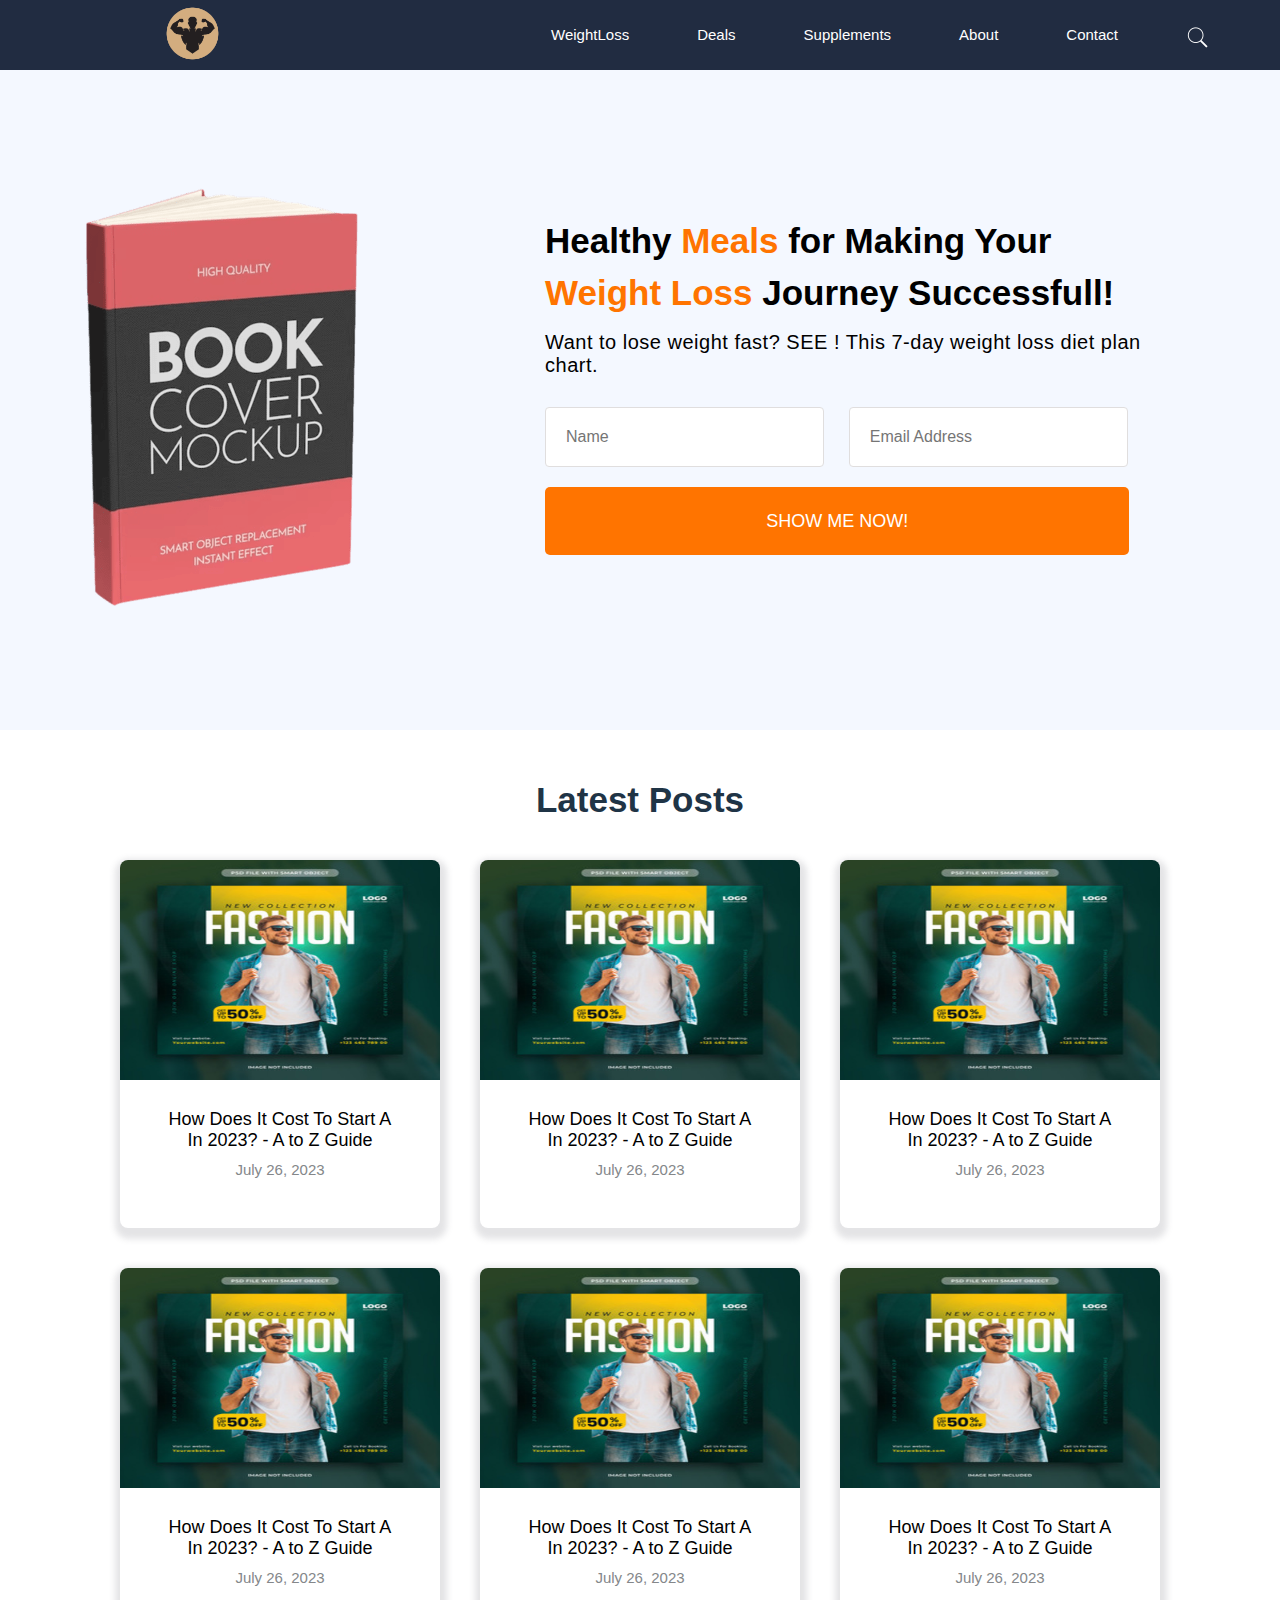
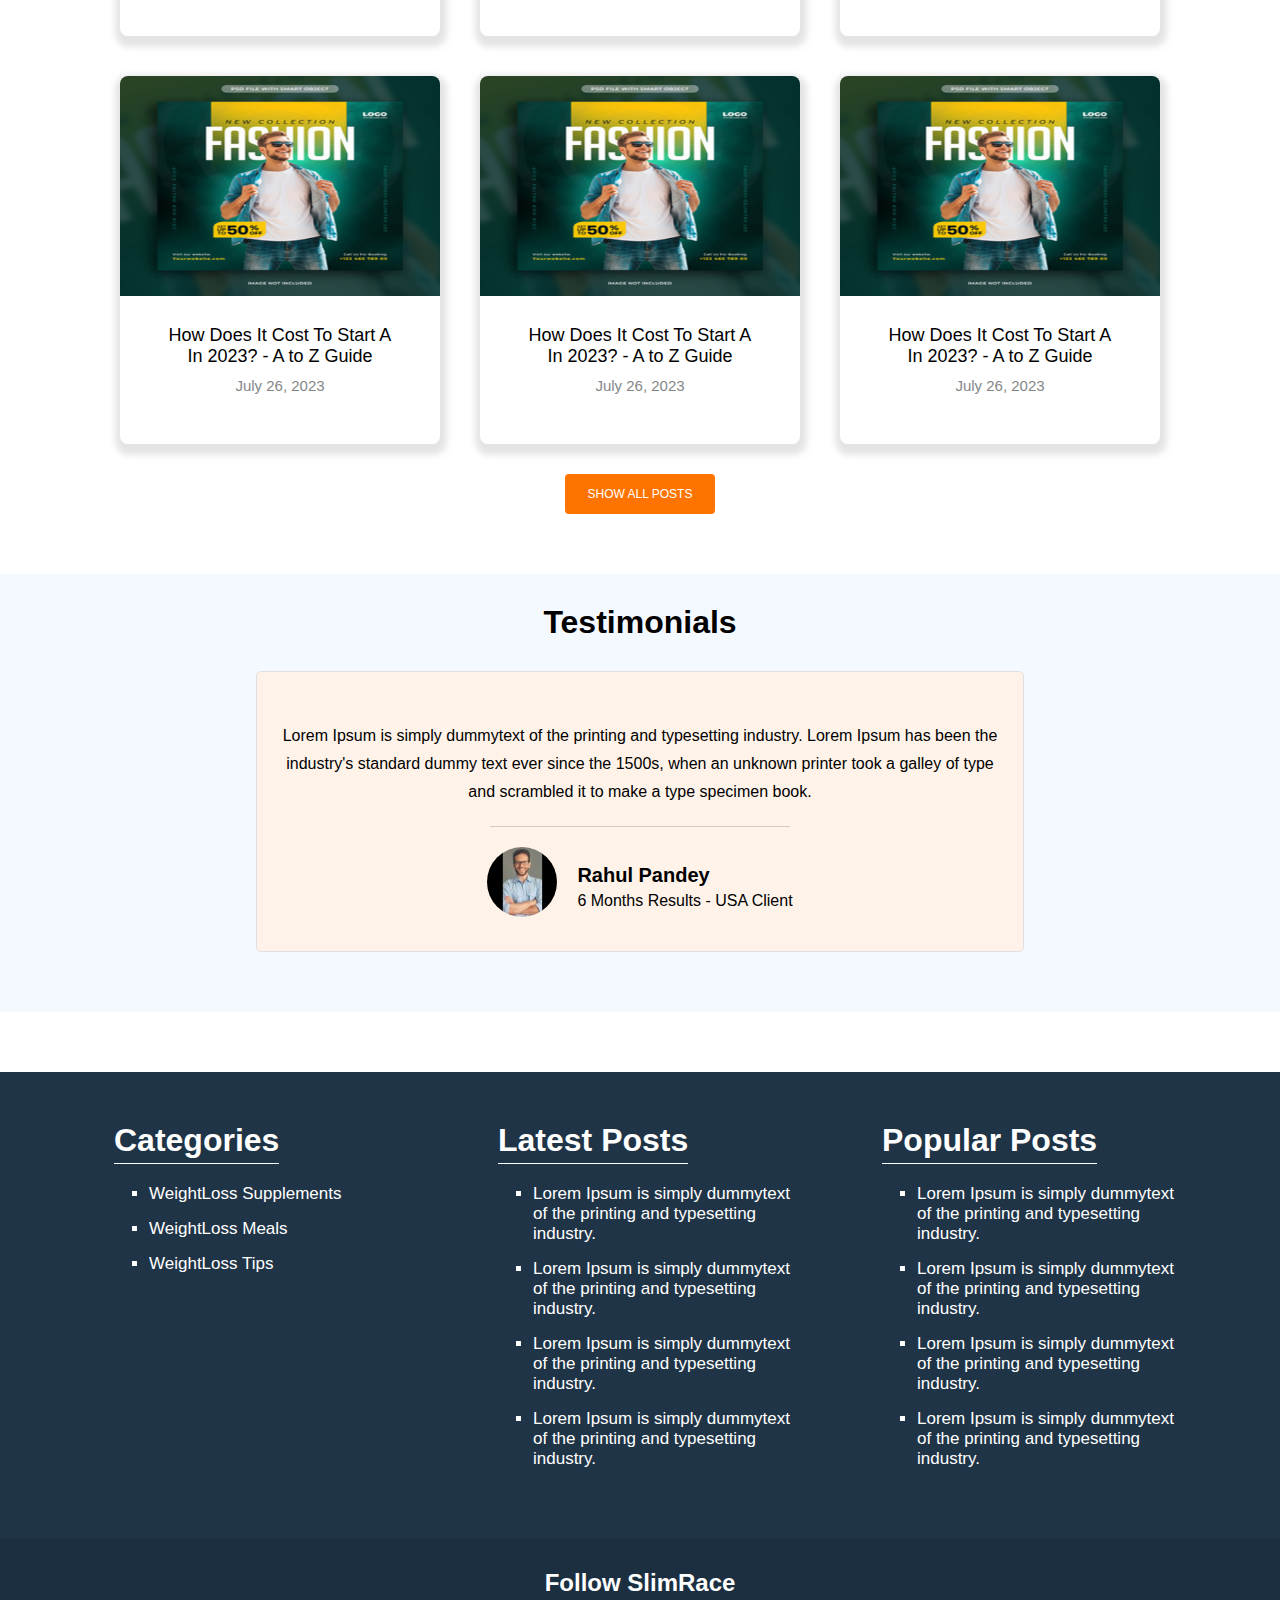
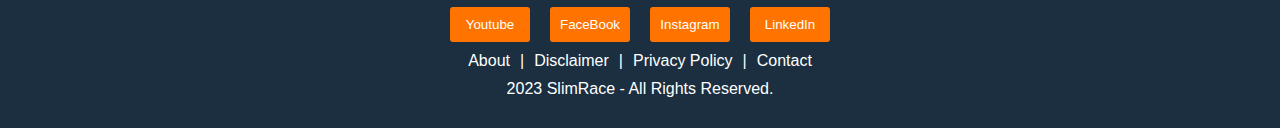
==== commit cc812dff: "tas" ====
--- a/landing_page-main/index.html
+++ b/landing_page-main/index.html
@@ -5,7 +5,7 @@
     <meta charset="UTF-8">
     <meta name="viewport" content="width=device-width, initial-scale=1.0">
     <title>SlimRase</title>
-    <link rel="stylesheet" href="css/style.css">
+    <link rel="stylesheet" href="style.css">
 
 </head>
 
--- a/landing_page-main/style.css
+++ b/landing_page-main/style.css
@@ -0,0 +1,610 @@
+* {
+    margin: 0;
+    padding: 0;
+    box-sizing: border-box;
+    font-family: sans-serif;
+}
+
+.nav {
+    display: flex;
+    background-color: #212C41;
+    width: 100%;
+}
+
+.left-nav {
+    width: 25%;
+    display: block;
+    position: relative;
+}
+
+.left-nav img {
+    height: 65px;
+    width: 65px;
+    position: absolute;
+    top: 1%;
+    left: 50%;
+}
+
+.right-nav {
+    width: 65%;
+    display: block;
+}
+
+.icon {
+    width: 10%;
+    display: block;
+    position: relative;
+}
+
+.icon img {
+    position: absolute;
+    padding: 26px 34px;
+    cursor: pointer;
+}
+
+.nav-list {
+    display: flex;
+    float: right;
+}
+
+.nav-list li {
+    list-style: none;
+    padding: 26px 34px;
+
+}
+
+.nav-list li a {
+    text-decoration: none;
+    color: white;
+    font-size: 15px;
+}
+
+.nav-list li a:hover {
+    color: #FF7400;
+}
+
+.content-info {
+    display: flex;
+}
+
+.left-content {
+    width: 50%;
+    display: flex;
+    justify-content: center;
+    align-items: center;
+    margin-top: 95px;
+    margin-bottom: 100px;
+}
+
+.right-content {
+    margin-top: 95px;
+    margin-bottom: 100px;
+}
+
+.right-content h1 {
+    font-size: 35px;
+    line-height: 52px;
+    font-weight: 800;
+}
+
+.right-content span {
+    color: #FF7400;
+}
+
+.right-info {
+    width: 75%;
+    margin-top: 50px;
+    margin-left: 95px;
+}
+
+.right-content p {
+    font-size: 20px;
+    letter-spacing: 0.5px;
+    margin-top: 12px;
+    margin-bottom: 30px;
+}
+
+.form {
+    margin-top: 20px;
+    margin-left: 95px;
+}
+
+.input [type=text] {
+    border: 0.1px solid rgb(224, 222, 222);
+    font-size: 16px;
+    border-radius: 4px;
+    padding: 14px 20px;
+    height: 60px;
+    width: 38%;
+    margin-right: 20px;
+}
+
+.input [type=email] {
+    border: 0.1px solid rgb(224, 222, 222);
+    font-size: 16px;
+    border-radius: 4px;
+    padding: 14px 20px;
+    height: 60px;
+    width: 38%;
+}
+
+.input[type=text]:focus {
+    background-color: #FFFAD6;
+    border: 0.1px solid black;
+}
+
+.input[type=email]:focus {
+    background-color: #FFFAD6;
+    border: 0.1px solid black;
+}
+
+
+.btn {
+    width: 100%;
+}
+
+.btn button {
+    width: 79.5%;
+    color: white;
+    background-color: #FF7400;
+    text-transform: uppercase;
+    border-radius: 5px;
+    border: 0px;
+    cursor: pointer;
+    font-size: 18px;
+    height: 68px;
+    font-weight: 500;
+    margin-top: 20px;
+}
+
+.btn:hover button {
+    transition: 0.3s ease-in;
+    transform: translateY(-2px);
+    transition-duration: 0.3s;
+    transition-timing-function: ease-in;
+    box-shadow: 0 5px 10px 0 rgba(0, 0, 0, 0.2);
+}
+
+.content {
+    display: block;
+
+    background-color: #F4F8FF;
+}
+
+.heading h1 {
+    text-align: center;
+    font-size: 35px;
+    color: #1f3446;
+    padding-top: 50px;
+    padding-bottom: 20px;
+}
+
+.inside {
+    display: flex;
+    justify-content: center;
+    align-items: center;
+    flex-wrap: wrap;
+}
+
+.column {
+    height: auto;
+    border-radius: 8px;
+    width: 25%;
+    margin: 20px;
+    display: inline-block;
+}
+
+.card {
+    box-shadow: 1px 5px 6px 6px rgba(122, 122, 131, 0.2);
+    border-radius: 8px;
+}
+
+.card:hover {
+    transition: 0.3s ease-in;
+    transform: translateY(-2px);
+    transition-duration: 0.3s;
+    transition-timing-function: ease-in;
+    transition-delay: 0s;
+    transition-property: all;
+}
+
+.card-img img {
+    height: 220px;
+    width: 100%;
+    border-top-left-radius: 8px;
+    border-top-right-radius: 8px;
+}
+
+.card-txt {
+    text-align: center;
+    font-size: 18px;
+    padding-top: 25px;
+    padding-bottom: 50px;
+    width: 70%;
+    display: block;
+    margin: auto;
+}
+
+.card-txt p {
+    color: #84878a;
+    text-align: center;
+    margin-top: 10px;
+    font-size: 15px;
+    font-weight: 200;
+}
+
+.btn-show {
+    height: 100%;
+    width: 100%;
+}
+
+.btn-show button {
+    display: block;
+    margin: auto;
+    border-radius: 4px;
+    font-family: sans-serif;
+    color: white;
+    background-color: #FF7400;
+    border: none;
+    height: 40px;
+    justify-content: center;
+    width: 150px;
+    font-size: 12px;
+    text-transform: uppercase;
+    cursor: pointer;
+    margin-top: 10px;
+}
+
+.test-container {
+    background-color: rgba(244, 248, 255, 255);
+    margin-top: 60px;
+    padding-bottom: 60px;
+}
+
+.test-heading {
+    padding: 30px;
+}
+
+.test-heading h1 {
+    text-align: center;
+}
+
+.testimonials p {
+    padding-top: 50px;
+    padding-left: 20px;
+    padding-right: 20px;
+    line-height: 28px;
+    text-align: center;
+    padding-bottom: 20px;
+}
+
+.outer-test {
+    margin: auto;
+    width: 60%;
+    background-color: #fff3e9;
+    border: 0.1px solid rgb(224, 222, 222);
+    border-radius: 5px;
+    display: block;
+}
+
+.testimonials p::after {
+    display: block;
+    content: '';
+    max-width: 300px;
+    height: 1px;
+    background-color: #cfcbcb;
+    margin: 0 auto;
+    margin-top: 20px;
+}
+
+.test {
+    display: flex;
+    justify-content: center;
+    align-items: center;
+    margin-bottom: 30px;
+}
+
+.test-img img {
+    height: 70px;
+    width: 70px;
+    margin-right: 20px;
+    border-radius: 50%;
+}
+
+#testname {
+    font-size: 20px;
+    font-weight: 600;
+}
+
+.test-info p {
+    font-size: 16px;
+    font-weight: 100;
+    padding-top: 5px;
+}
+
+.container {
+    margin-top: 60px;
+    background-color: #1f3446;
+    color: white;
+}
+
+.footerrow {
+    display: flex;
+    justify-content: center;
+}
+
+.footer-col {
+    padding-top: 50px;
+    padding-left: 50px;
+    padding-bottom: 50px;
+
+    width: 30%;
+}
+
+.footer-col ul {
+    margin: 20px;
+}
+
+.footer-col ul li {
+    margin: 15px;
+    font-size: 17px;
+    font-weight: 300;
+    list-style: square
+}
+
+.footer-col li a {
+    color: white;
+    text-decoration: none;
+}
+
+
+.lower-footer {
+    background-color: #1b2f41;
+    padding-bottom: 30px;
+}
+
+.lower-heading {
+    padding-top: 30px;
+}
+
+.lower-heading h2 {
+    color: white;
+    text-align: center;
+}
+
+.social-media {
+    display: flex;
+    justify-content: center;
+    align-items: center;
+}
+
+.social-media button {
+    border-radius: 3px;
+    font-family: sans-serif;
+    color: white;
+    background-color: #FF7400;
+    border: none;
+    height: 35px;
+    width: 80px;
+    margin: 10px;
+    cursor: pointer;
+}
+
+.lower-nav {
+    display: flex;
+    justify-content: center;
+    align-items: center;
+    color: white;
+}
+
+.lower-nav a {
+    text-align: center;
+    margin: 0px 10px;
+    color: white;
+    text-decoration: none;
+}
+
+.copy-write p {
+    text-align: center;
+    margin-top: 10px;
+    color: white;
+}
+
+.burgur img {
+    display: none;
+    padding: 26px 34px;
+    cursor: pointer;
+
+}
+
+.footer-heading{
+    display: inline-block;
+    border-bottom: 1px solid white;
+}
+.footer-heading h1{
+    padding-bottom: 4px;
+}
+
+@media (min-width:481px) and (max-width:1024px) {
+
+    .nav-main {
+        transition: all 0.7s ease-out;
+        height: 420px;
+    }
+
+    .nav-list {
+        flex-direction: column;
+        margin-top: 70px;
+    }
+
+    .burgur img {
+        display: block;
+    }
+
+    .h-nav-resp {
+        height: 72px;
+    }
+
+    .v-class-resp {
+        opacity: 0;
+    }
+
+    .content-info{
+        flex-direction: column;
+    }
+
+    .content-info .left-content{
+        width: 100%;
+        margin-bottom: 40px;
+    }
+
+    .right-content{
+        margin-top: 0px;
+        margin-bottom: 40px;
+    }
+
+    .right-content .right-info{
+        width: 90%;
+        text-align: center;
+        display: block;
+        margin: auto;
+    }
+
+    .form{
+        margin-left: 20px;
+        width: 100%;
+    }
+
+    .input [type=text] {
+        width: 46%;
+    }
+
+    .input [type=email] {
+        width: 46%;
+    }
+
+    .btn button{
+        width: 95%;
+    }
+
+    .body{
+        overflow: hidden;
+    }
+
+    .column{
+        width: 100%;
+    }
+    .outer-test{
+        width: 94%;
+    }
+
+    .testimonials p{
+        padding: 20px;
+    }
+
+    .footerrow{
+        flex-direction: column;
+    }
+
+    .footer-col{
+        width: 100%;
+    }
+
+}
+
+
+@media (max-width:480px){
+
+    .nav-main {
+        transition: all 0.7s ease-out;
+        height: 420px;
+    }
+
+    .nav-list {
+        flex-direction: column;
+        margin-top: 70px;
+    }
+
+    .burgur img {
+        display: block;
+    }
+
+    .h-nav-resp {
+        height: 72px;
+    }
+
+    .v-class-resp {
+        opacity: 0;
+    }
+
+    .content-info{
+        flex-direction: column;
+    }
+
+    .content-info .left-content{
+        width: 100%;
+        margin-bottom: 40px;
+    }
+
+    .right-content{
+        margin-top: 0px;
+        margin-bottom: 40px;
+    }
+
+    .right-content .right-info{
+        width: 90%;
+        text-align: center;
+        display: block;
+        margin: auto;
+    }
+
+    .form{
+        margin-left: 20px;
+        width: 100%;
+    }
+
+    .input [type=text] {
+        width: 90%;
+    }
+
+    .input [type=email] {
+        width: 90%;
+        margin-top: 10px;
+    }
+
+    .btn button{
+        width: 90%;
+    }
+
+    .body{
+        overflow: hidden;
+    }
+
+    .column{
+        width: 100%;
+    }
+    .outer-test{
+        width: 94%;
+    }
+
+    .testimonials p{
+        padding: 20px;
+    }
+
+    .footerrow{
+        flex-direction: column;
+    }
+
+    .footer-col{
+        width: 100%;
+    }
+
+    .right-content h1{
+        font-size: 25px;
+        line-height: 33px;
+    }
+
+    .icon{
+        width: 20%;
+    }
+}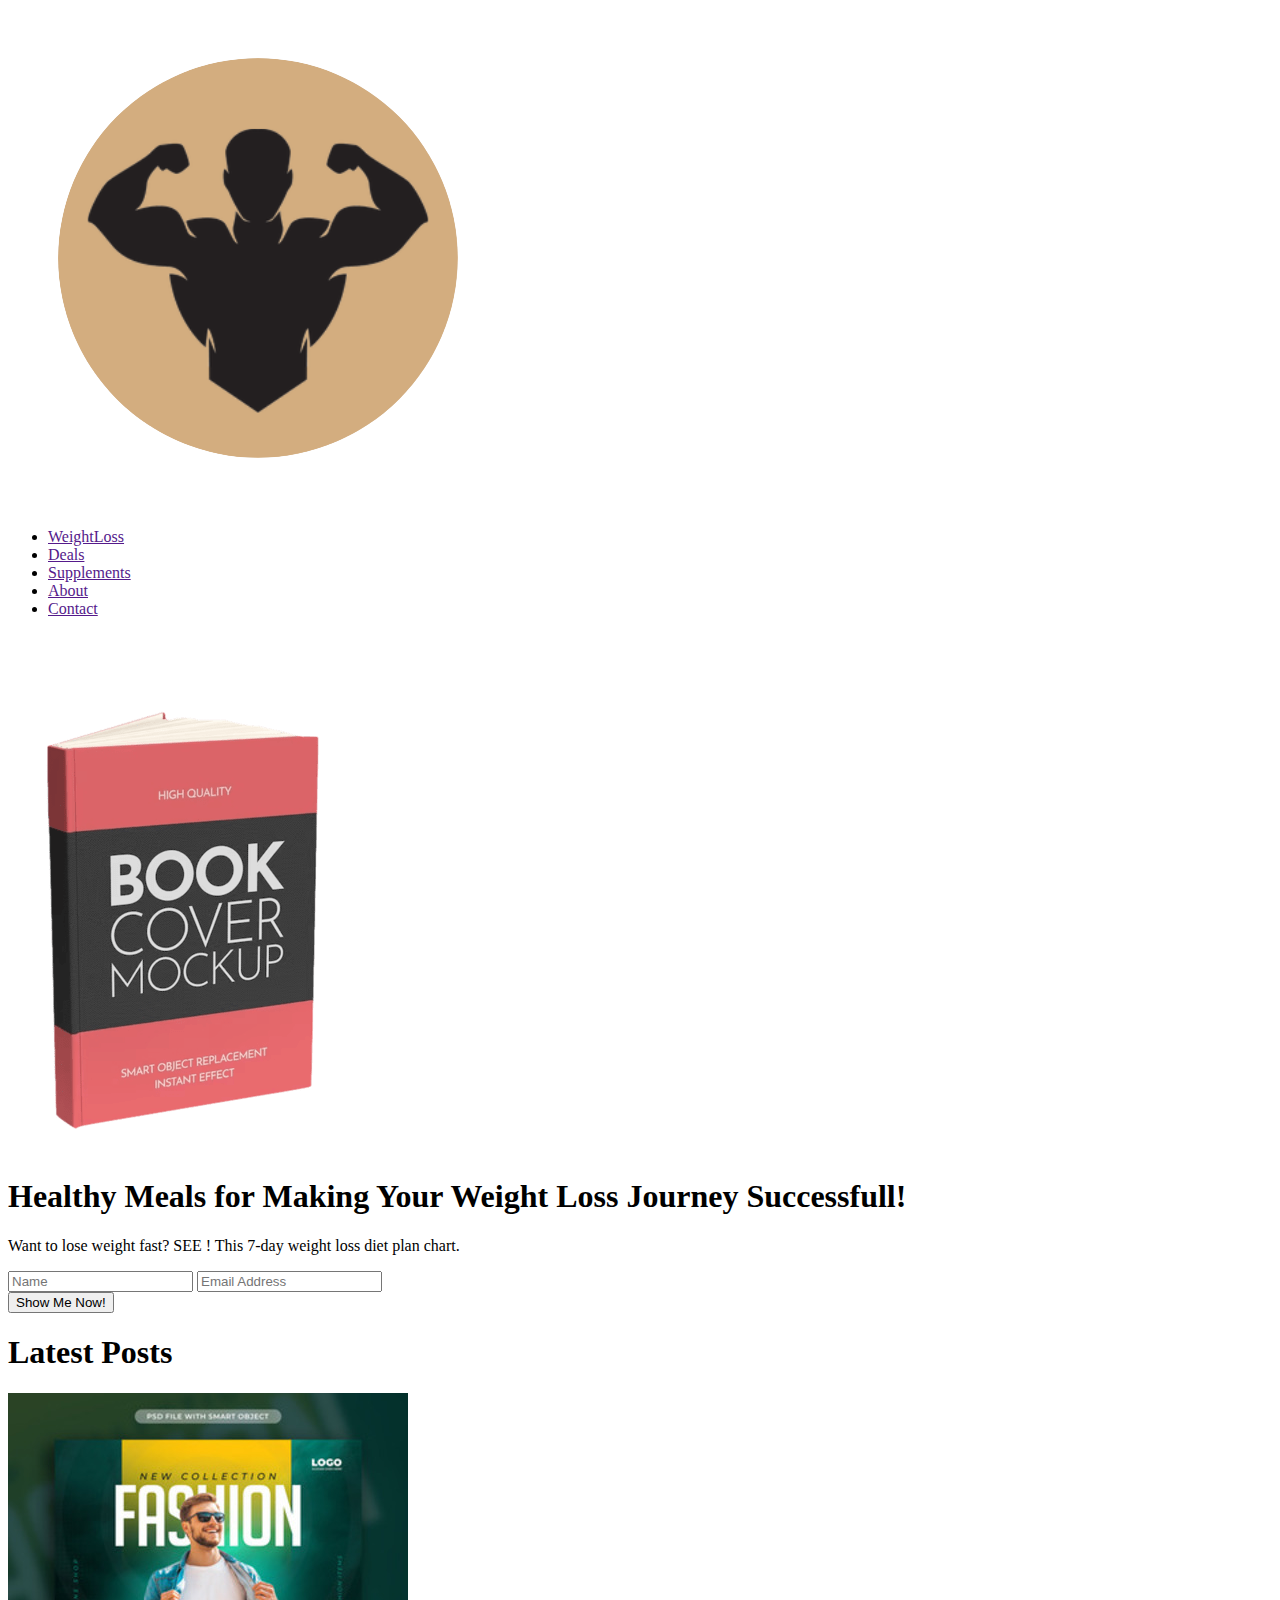
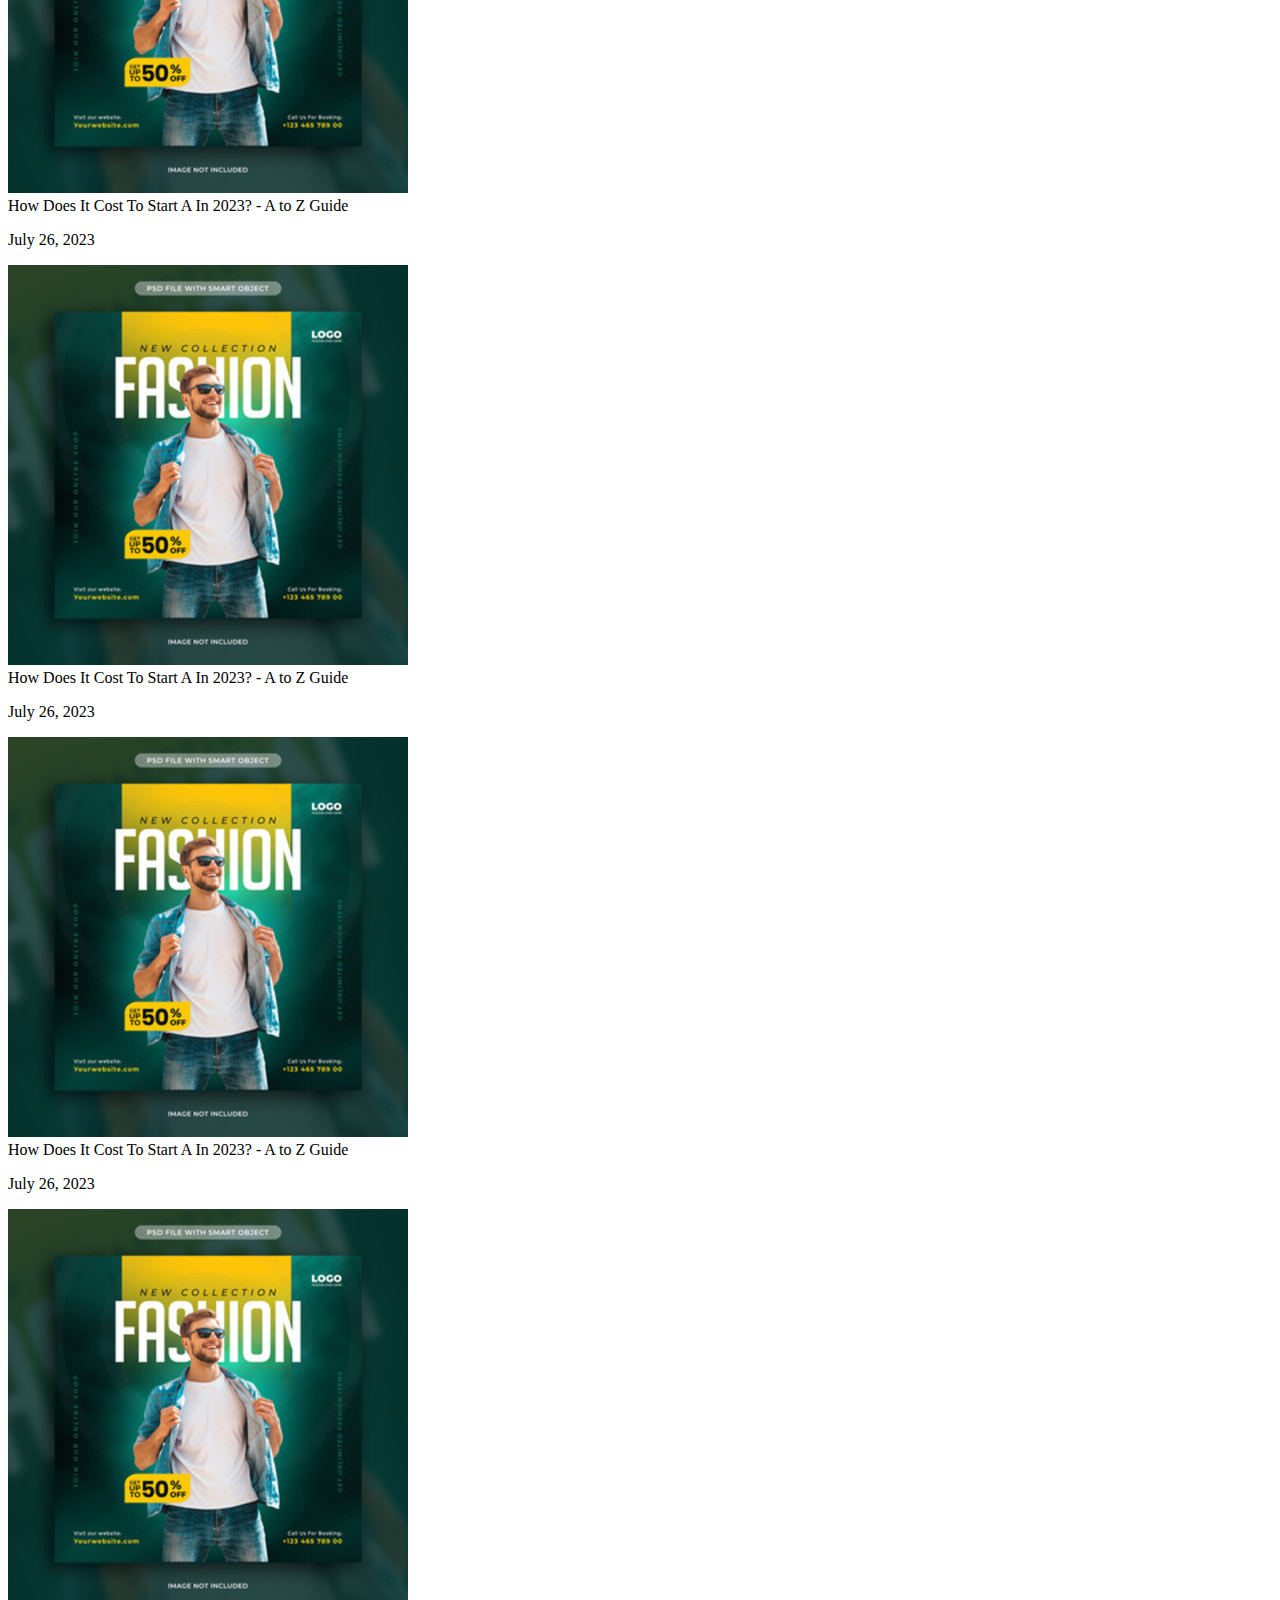
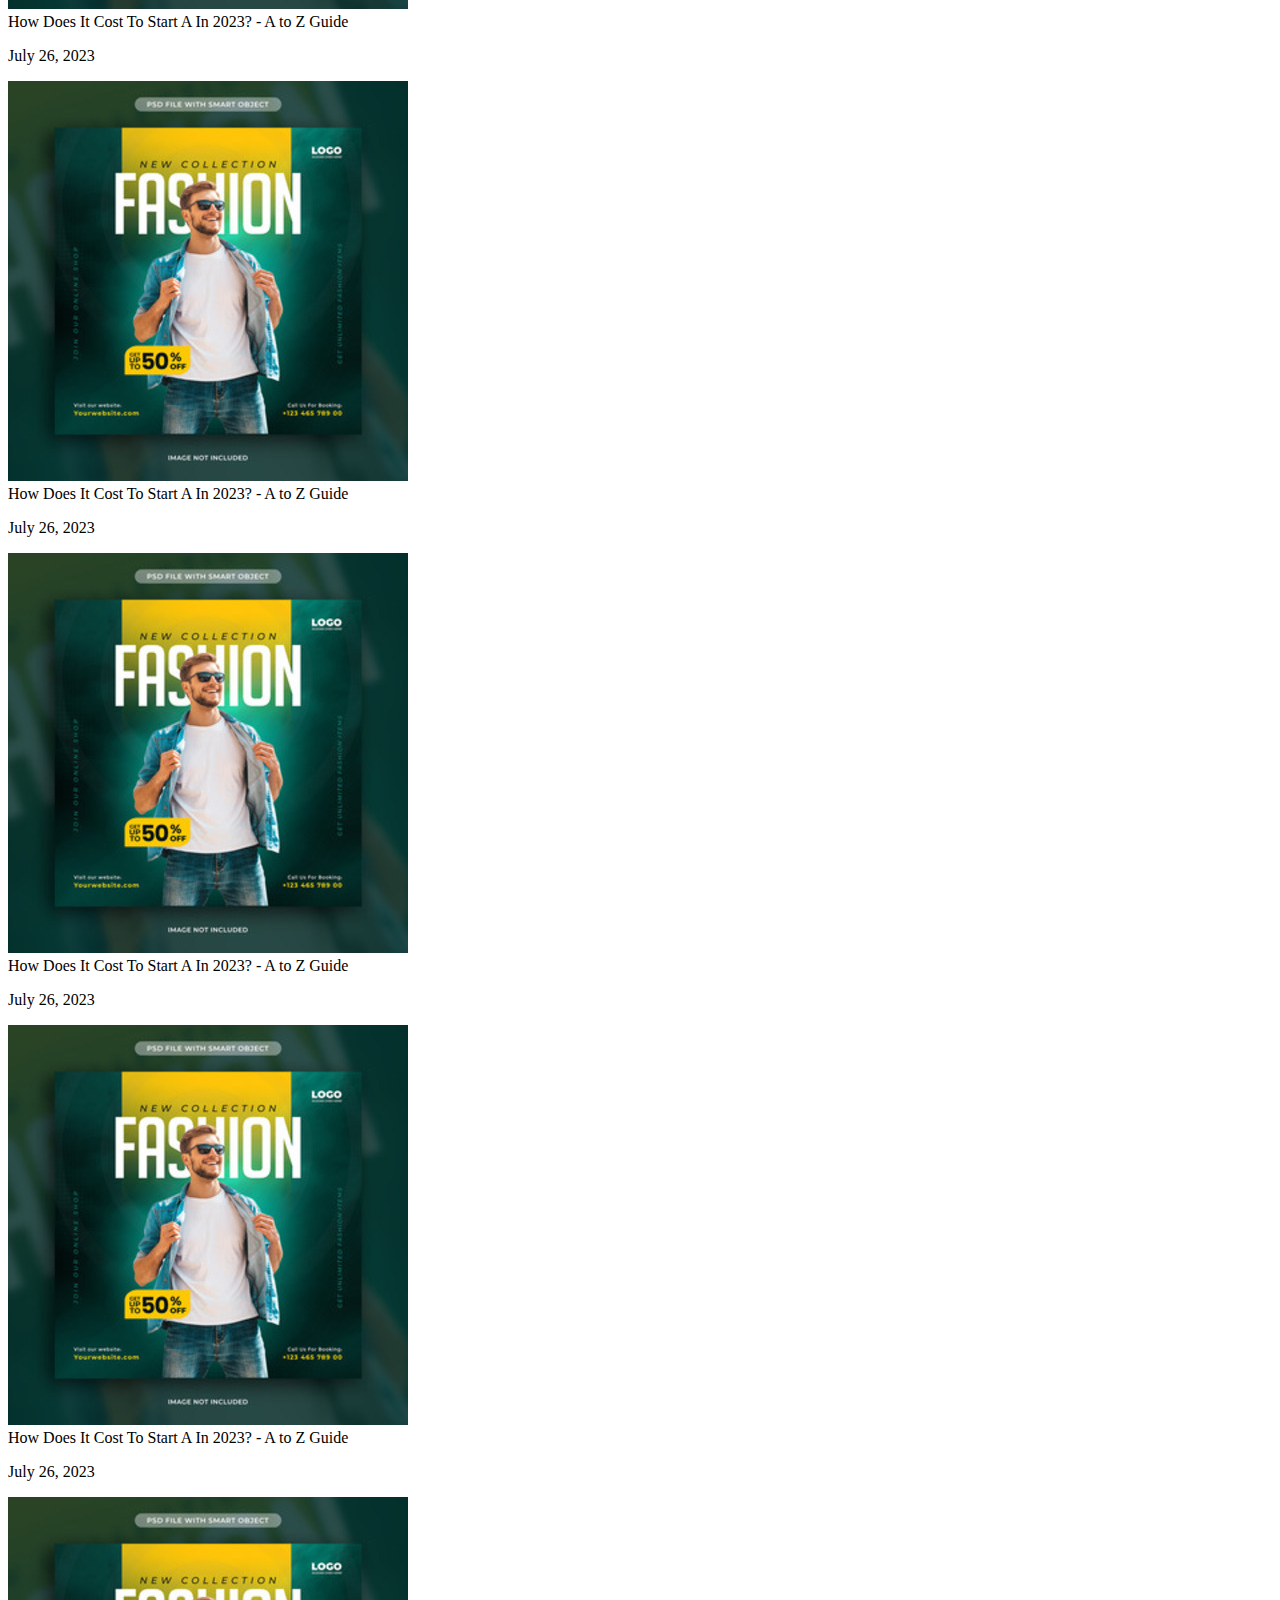
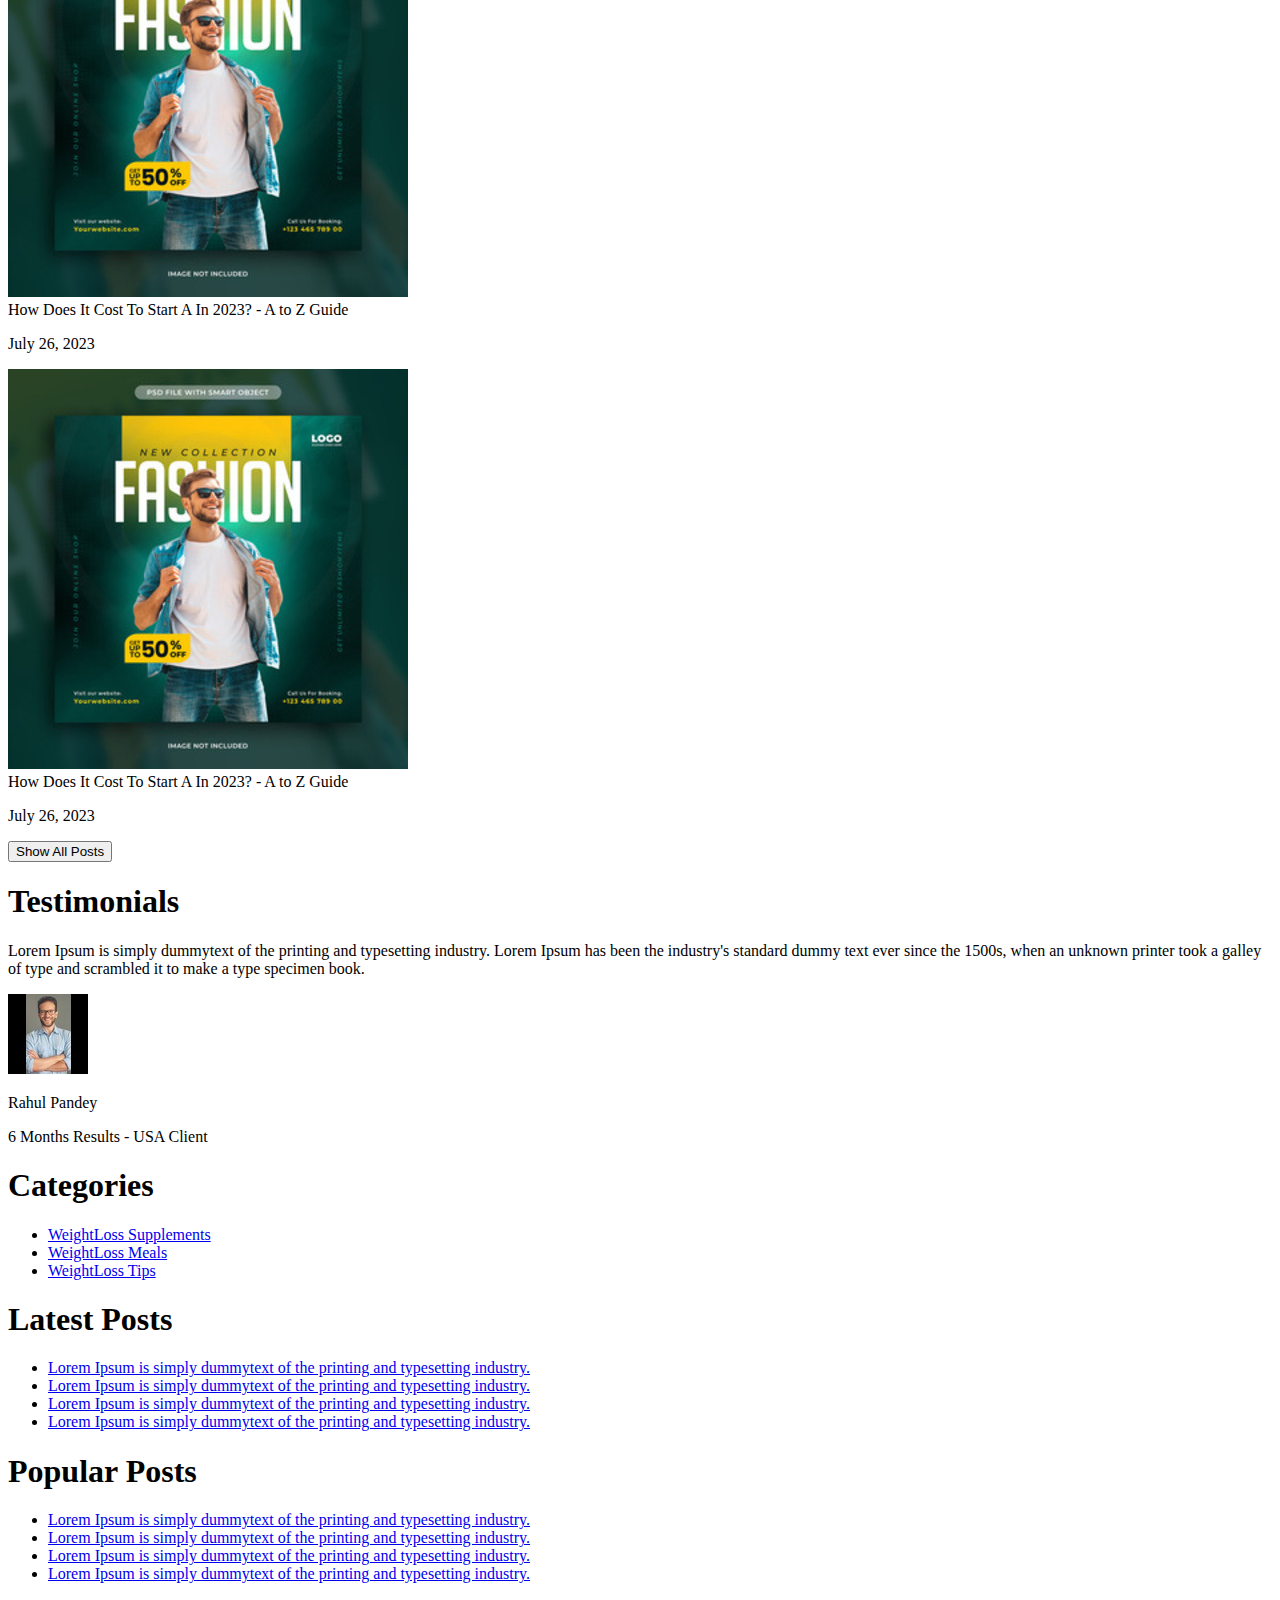
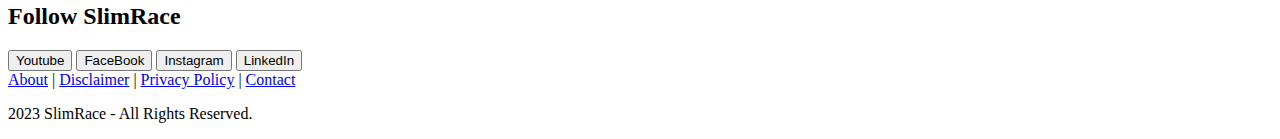
==== commit dc3d48cc: "task completed" ====
--- a/landing_page-main/index.html
+++ b/landing_page-main/index.html
@@ -5,7 +5,7 @@
     <meta charset="UTF-8">
     <meta name="viewport" content="width=device-width, initial-scale=1.0">
     <title>SlimRase</title>
-    <link rel="stylesheet" href="style.css">
+    <link rel="stylesheet" href="css/style.css">
 
 </head>
 
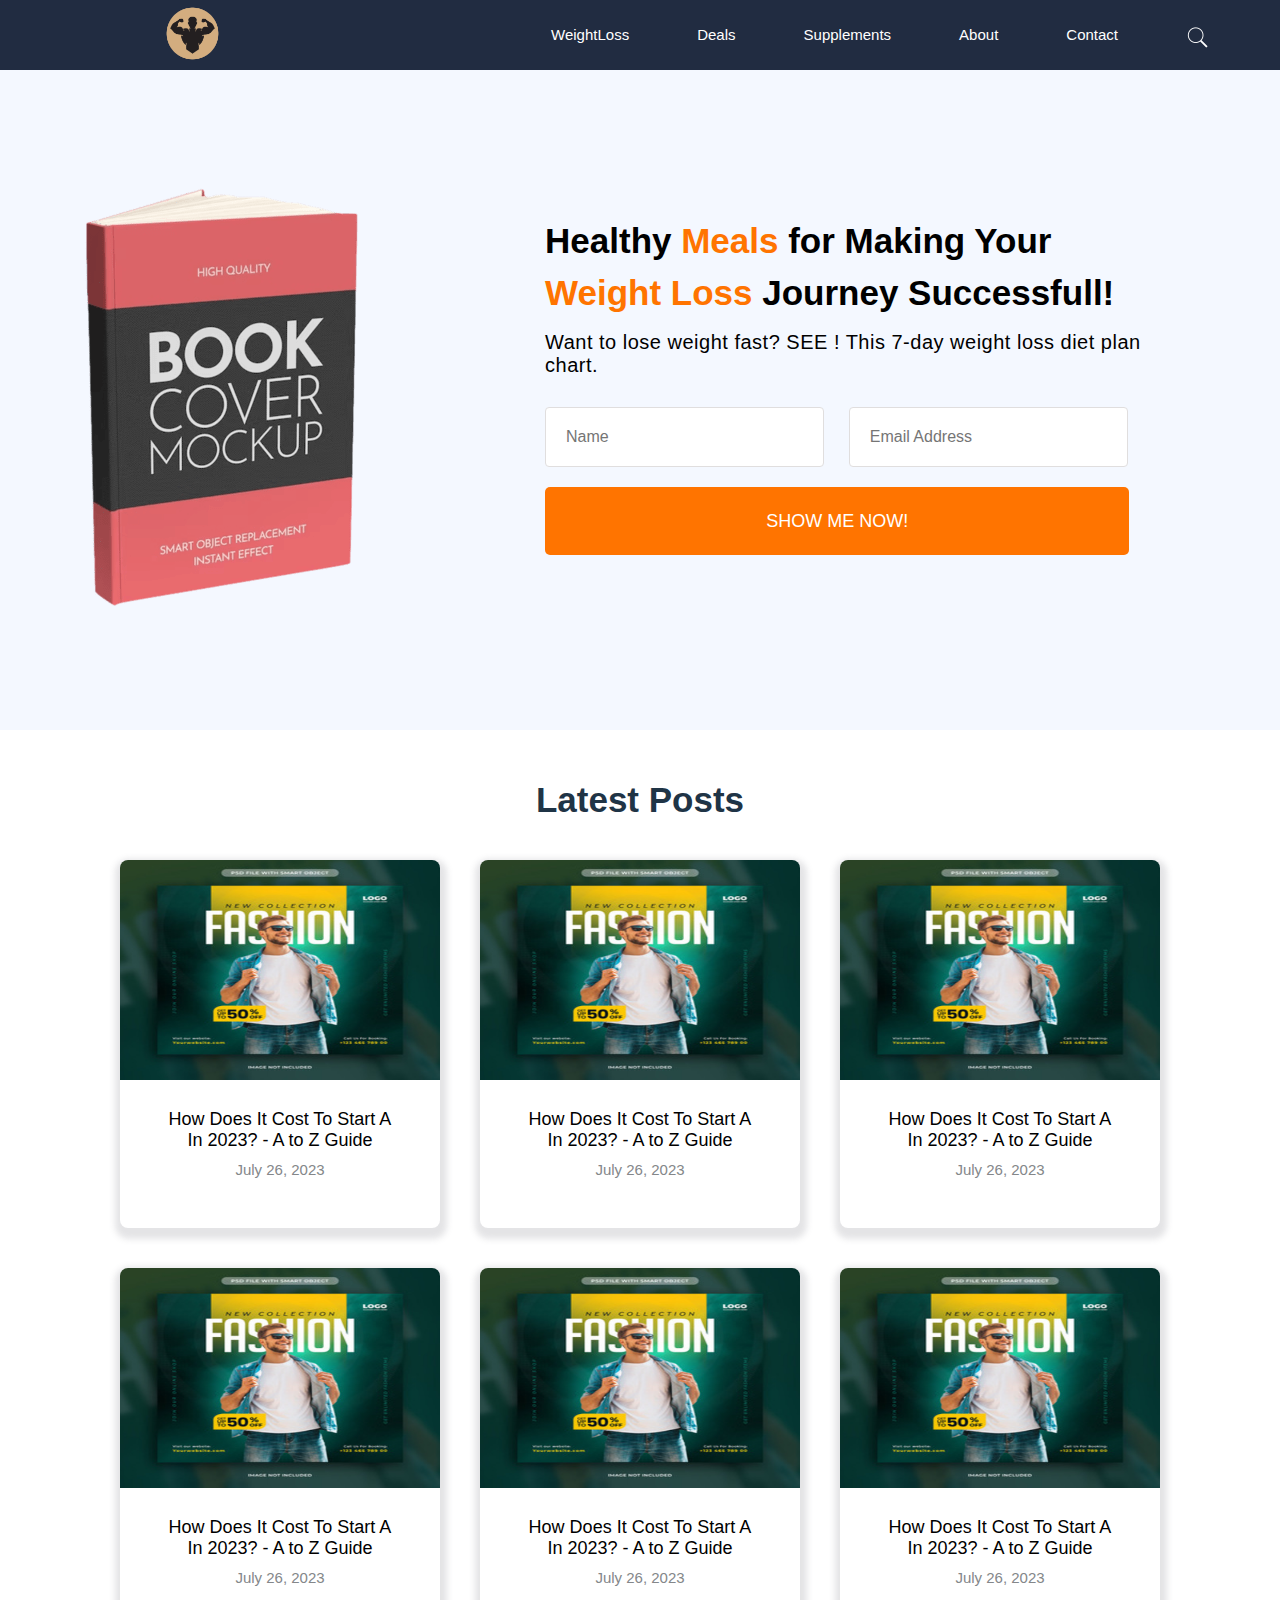
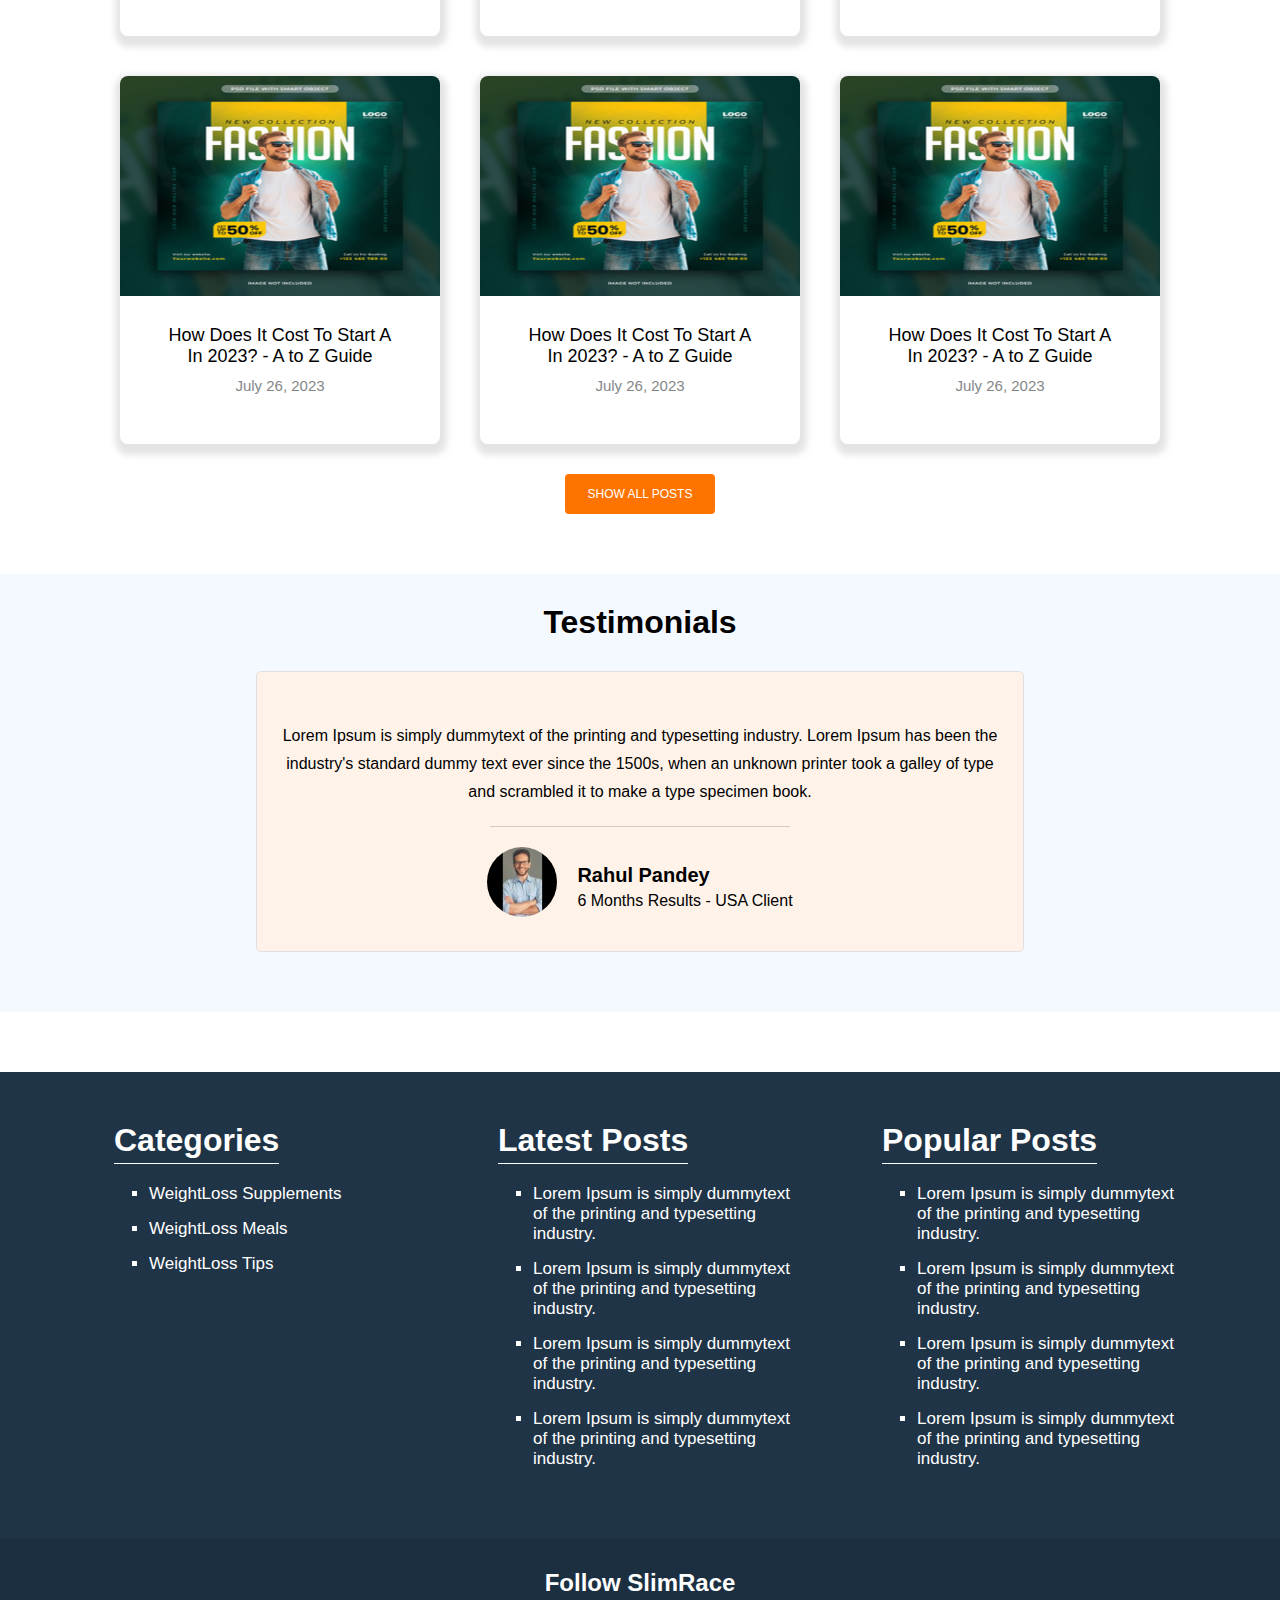
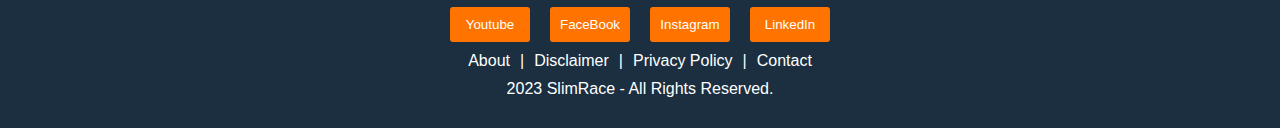
==== commit f7392771: "task completed" ====
--- a/landing_page-main/index.html
+++ b/landing_page-main/index.html
@@ -5,7 +5,7 @@
     <meta charset="UTF-8">
     <meta name="viewport" content="width=device-width, initial-scale=1.0">
     <title>SlimRase</title>
-    <link rel="stylesheet" href="css/style.css">
+    <link rel="stylesheet" href="style.css">
 
 </head>
 
--- a/landing_page-main/style.css
+++ b/landing_page-main/style.css
@@ -0,0 +1,610 @@
+* {
+    margin: 0;
+    padding: 0;
+    box-sizing: border-box;
+    font-family: sans-serif;
+}
+
+.nav {
+    display: flex;
+    background-color: #212C41;
+    width: 100%;
+}
+
+.left-nav {
+    width: 25%;
+    display: block;
+    position: relative;
+}
+
+.left-nav img {
+    height: 65px;
+    width: 65px;
+    position: absolute;
+    top: 1%;
+    left: 50%;
+}
+
+.right-nav {
+    width: 65%;
+    display: block;
+}
+
+.icon {
+    width: 10%;
+    display: block;
+    position: relative;
+}
+
+.icon img {
+    position: absolute;
+    padding: 26px 34px;
+    cursor: pointer;
+}
+
+.nav-list {
+    display: flex;
+    float: right;
+}
+
+.nav-list li {
+    list-style: none;
+    padding: 26px 34px;
+
+}
+
+.nav-list li a {
+    text-decoration: none;
+    color: white;
+    font-size: 15px;
+}
+
+.nav-list li a:hover {
+    color: #FF7400;
+}
+
+.content-info {
+    display: flex;
+}
+
+.left-content {
+    width: 50%;
+    display: flex;
+    justify-content: center;
+    align-items: center;
+    margin-top: 95px;
+    margin-bottom: 100px;
+}
+
+.right-content {
+    margin-top: 95px;
+    margin-bottom: 100px;
+}
+
+.right-content h1 {
+    font-size: 35px;
+    line-height: 52px;
+    font-weight: 800;
+}
+
+.right-content span {
+    color: #FF7400;
+}
+
+.right-info {
+    width: 75%;
+    margin-top: 50px;
+    margin-left: 95px;
+}
+
+.right-content p {
+    font-size: 20px;
+    letter-spacing: 0.5px;
+    margin-top: 12px;
+    margin-bottom: 30px;
+}
+
+.form {
+    margin-top: 20px;
+    margin-left: 95px;
+}
+
+.input [type=text] {
+    border: 0.1px solid rgb(224, 222, 222);
+    font-size: 16px;
+    border-radius: 4px;
+    padding: 14px 20px;
+    height: 60px;
+    width: 38%;
+    margin-right: 20px;
+}
+
+.input [type=email] {
+    border: 0.1px solid rgb(224, 222, 222);
+    font-size: 16px;
+    border-radius: 4px;
+    padding: 14px 20px;
+    height: 60px;
+    width: 38%;
+}
+
+.input[type=text]:focus {
+    background-color: #FFFAD6;
+    border: 0.1px solid black;
+}
+
+.input[type=email]:focus {
+    background-color: #FFFAD6;
+    border: 0.1px solid black;
+}
+
+
+.btn {
+    width: 100%;
+}
+
+.btn button {
+    width: 79.5%;
+    color: white;
+    background-color: #FF7400;
+    text-transform: uppercase;
+    border-radius: 5px;
+    border: 0px;
+    cursor: pointer;
+    font-size: 18px;
+    height: 68px;
+    font-weight: 500;
+    margin-top: 20px;
+}
+
+.btn:hover button {
+    transition: 0.3s ease-in;
+    transform: translateY(-2px);
+    transition-duration: 0.3s;
+    transition-timing-function: ease-in;
+    box-shadow: 0 5px 10px 0 rgba(0, 0, 0, 0.2);
+}
+
+.content {
+    display: block;
+
+    background-color: #F4F8FF;
+}
+
+.heading h1 {
+    text-align: center;
+    font-size: 35px;
+    color: #1f3446;
+    padding-top: 50px;
+    padding-bottom: 20px;
+}
+
+.inside {
+    display: flex;
+    justify-content: center;
+    align-items: center;
+    flex-wrap: wrap;
+}
+
+.column {
+    height: auto;
+    border-radius: 8px;
+    width: 25%;
+    margin: 20px;
+    display: inline-block;
+}
+
+.card {
+    box-shadow: 1px 5px 6px 6px rgba(122, 122, 131, 0.2);
+    border-radius: 8px;
+}
+
+.card:hover {
+    transition: 0.3s ease-in;
+    transform: translateY(-2px);
+    transition-duration: 0.3s;
+    transition-timing-function: ease-in;
+    transition-delay: 0s;
+    transition-property: all;
+}
+
+.card-img img {
+    height: 220px;
+    width: 100%;
+    border-top-left-radius: 8px;
+    border-top-right-radius: 8px;
+}
+
+.card-txt {
+    text-align: center;
+    font-size: 18px;
+    padding-top: 25px;
+    padding-bottom: 50px;
+    width: 70%;
+    display: block;
+    margin: auto;
+}
+
+.card-txt p {
+    color: #84878a;
+    text-align: center;
+    margin-top: 10px;
+    font-size: 15px;
+    font-weight: 200;
+}
+
+.btn-show {
+    height: 100%;
+    width: 100%;
+}
+
+.btn-show button {
+    display: block;
+    margin: auto;
+    border-radius: 4px;
+    font-family: sans-serif;
+    color: white;
+    background-color: #FF7400;
+    border: none;
+    height: 40px;
+    justify-content: center;
+    width: 150px;
+    font-size: 12px;
+    text-transform: uppercase;
+    cursor: pointer;
+    margin-top: 10px;
+}
+
+.test-container {
+    background-color: rgba(244, 248, 255, 255);
+    margin-top: 60px;
+    padding-bottom: 60px;
+}
+
+.test-heading {
+    padding: 30px;
+}
+
+.test-heading h1 {
+    text-align: center;
+}
+
+.testimonials p {
+    padding-top: 50px;
+    padding-left: 20px;
+    padding-right: 20px;
+    line-height: 28px;
+    text-align: center;
+    padding-bottom: 20px;
+}
+
+.outer-test {
+    margin: auto;
+    width: 60%;
+    background-color: #fff3e9;
+    border: 0.1px solid rgb(224, 222, 222);
+    border-radius: 5px;
+    display: block;
+}
+
+.testimonials p::after {
+    display: block;
+    content: '';
+    max-width: 300px;
+    height: 1px;
+    background-color: #cfcbcb;
+    margin: 0 auto;
+    margin-top: 20px;
+}
+
+.test {
+    display: flex;
+    justify-content: center;
+    align-items: center;
+    margin-bottom: 30px;
+}
+
+.test-img img {
+    height: 70px;
+    width: 70px;
+    margin-right: 20px;
+    border-radius: 50%;
+}
+
+#testname {
+    font-size: 20px;
+    font-weight: 600;
+}
+
+.test-info p {
+    font-size: 16px;
+    font-weight: 100;
+    padding-top: 5px;
+}
+
+.container {
+    margin-top: 60px;
+    background-color: #1f3446;
+    color: white;
+}
+
+.footerrow {
+    display: flex;
+    justify-content: center;
+}
+
+.footer-col {
+    padding-top: 50px;
+    padding-left: 50px;
+    padding-bottom: 50px;
+
+    width: 30%;
+}
+
+.footer-col ul {
+    margin: 20px;
+}
+
+.footer-col ul li {
+    margin: 15px;
+    font-size: 17px;
+    font-weight: 300;
+    list-style: square
+}
+
+.footer-col li a {
+    color: white;
+    text-decoration: none;
+}
+
+
+.lower-footer {
+    background-color: #1b2f41;
+    padding-bottom: 30px;
+}
+
+.lower-heading {
+    padding-top: 30px;
+}
+
+.lower-heading h2 {
+    color: white;
+    text-align: center;
+}
+
+.social-media {
+    display: flex;
+    justify-content: center;
+    align-items: center;
+}
+
+.social-media button {
+    border-radius: 3px;
+    font-family: sans-serif;
+    color: white;
+    background-color: #FF7400;
+    border: none;
+    height: 35px;
+    width: 80px;
+    margin: 10px;
+    cursor: pointer;
+}
+
+.lower-nav {
+    display: flex;
+    justify-content: center;
+    align-items: center;
+    color: white;
+}
+
+.lower-nav a {
+    text-align: center;
+    margin: 0px 10px;
+    color: white;
+    text-decoration: none;
+}
+
+.copy-write p {
+    text-align: center;
+    margin-top: 10px;
+    color: white;
+}
+
+.burgur img {
+    display: none;
+    padding: 26px 34px;
+    cursor: pointer;
+
+}
+
+.footer-heading{
+    display: inline-block;
+    border-bottom: 1px solid white;
+}
+.footer-heading h1{
+    padding-bottom: 4px;
+}
+
+@media (min-width:481px) and (max-width:1024px) {
+
+    .nav-main {
+        transition: all 0.7s ease-out;
+        height: 420px;
+    }
+
+    .nav-list {
+        flex-direction: column;
+        margin-top: 70px;
+    }
+
+    .burgur img {
+        display: block;
+    }
+
+    .h-nav-resp {
+        height: 72px;
+    }
+
+    .v-class-resp {
+        opacity: 0;
+    }
+
+    .content-info{
+        flex-direction: column;
+    }
+
+    .content-info .left-content{
+        width: 100%;
+        margin-bottom: 40px;
+    }
+
+    .right-content{
+        margin-top: 0px;
+        margin-bottom: 40px;
+    }
+
+    .right-content .right-info{
+        width: 90%;
+        text-align: center;
+        display: block;
+        margin: auto;
+    }
+
+    .form{
+        margin-left: 20px;
+        width: 100%;
+    }
+
+    .input [type=text] {
+        width: 46%;
+    }
+
+    .input [type=email] {
+        width: 46%;
+    }
+
+    .btn button{
+        width: 95%;
+    }
+
+    .body{
+        overflow: hidden;
+    }
+
+    .column{
+        width: 100%;
+    }
+    .outer-test{
+        width: 94%;
+    }
+
+    .testimonials p{
+        padding: 20px;
+    }
+
+    .footerrow{
+        flex-direction: column;
+    }
+
+    .footer-col{
+        width: 100%;
+    }
+
+}
+
+
+@media (max-width:480px){
+
+    .nav-main {
+        transition: all 0.7s ease-out;
+        height: 420px;
+    }
+
+    .nav-list {
+        flex-direction: column;
+        margin-top: 70px;
+    }
+
+    .burgur img {
+        display: block;
+    }
+
+    .h-nav-resp {
+        height: 72px;
+    }
+
+    .v-class-resp {
+        opacity: 0;
+    }
+
+    .content-info{
+        flex-direction: column;
+    }
+
+    .content-info .left-content{
+        width: 100%;
+        margin-bottom: 40px;
+    }
+
+    .right-content{
+        margin-top: 0px;
+        margin-bottom: 40px;
+    }
+
+    .right-content .right-info{
+        width: 90%;
+        text-align: center;
+        display: block;
+        margin: auto;
+    }
+
+    .form{
+        margin-left: 20px;
+        width: 100%;
+    }
+
+    .input [type=text] {
+        width: 90%;
+    }
+
+    .input [type=email] {
+        width: 90%;
+        margin-top: 10px;
+    }
+
+    .btn button{
+        width: 90%;
+    }
+
+    .body{
+        overflow: hidden;
+    }
+
+    .column{
+        width: 100%;
+    }
+    .outer-test{
+        width: 94%;
+    }
+
+    .testimonials p{
+        padding: 20px;
+    }
+
+    .footerrow{
+        flex-direction: column;
+    }
+
+    .footer-col{
+        width: 100%;
+    }
+
+    .right-content h1{
+        font-size: 25px;
+        line-height: 33px;
+    }
+
+    .icon{
+        width: 20%;
+    }
+}